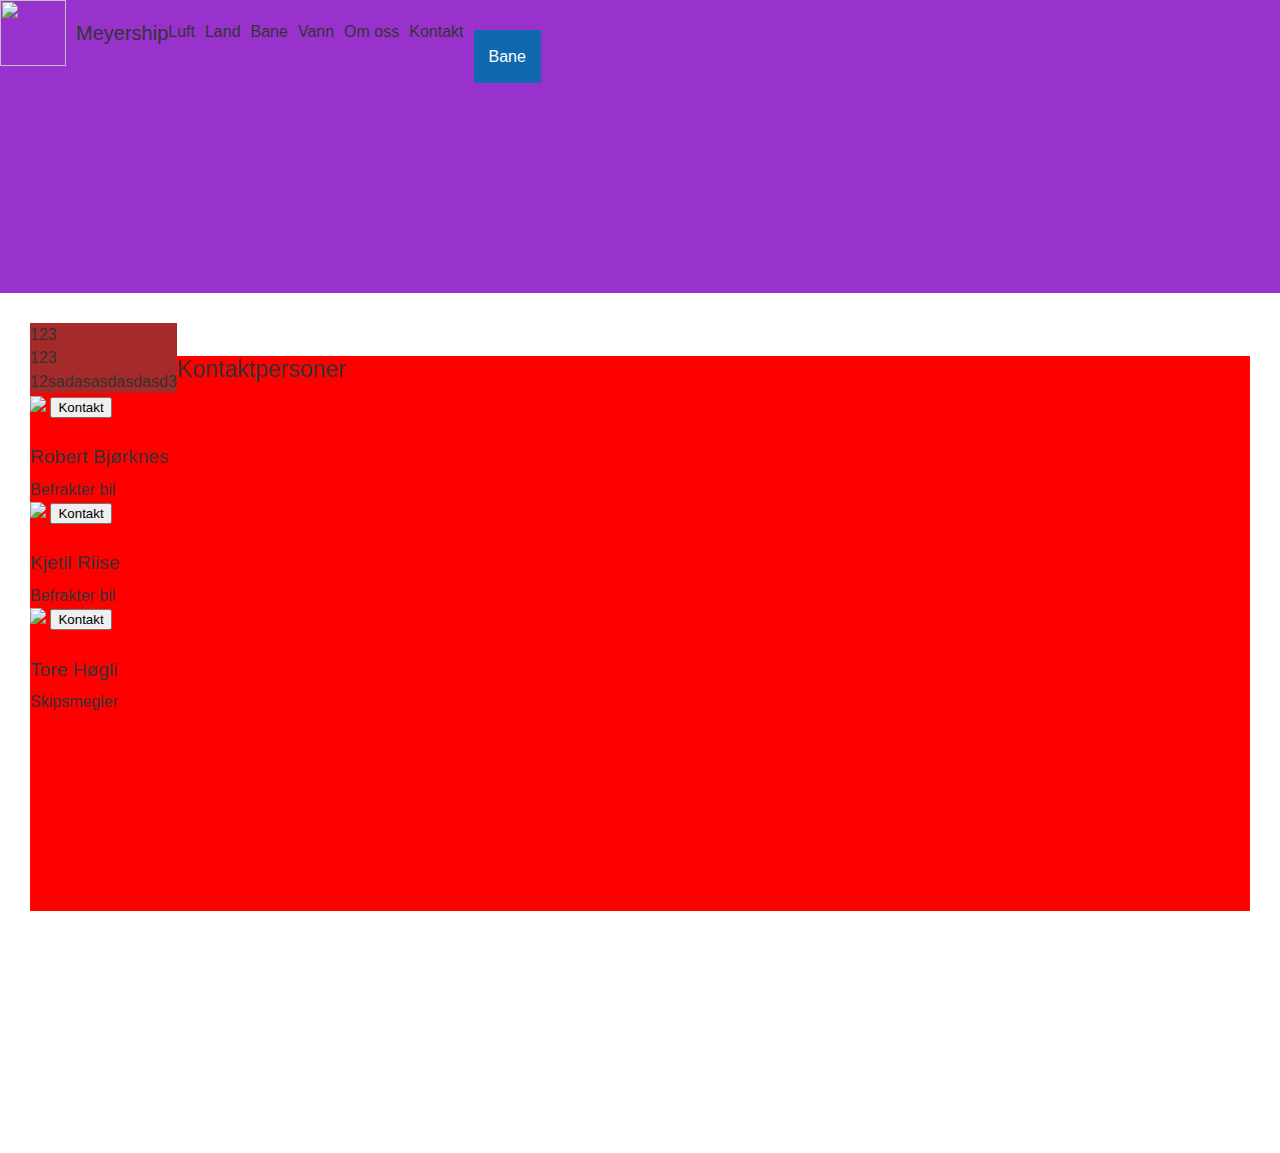
==== prototype/index.html @ 1dbc7ff8 "added brackets support" ====
<!DOCTYPE html>
<html>
    <head>
        <title>mResponsive</title>
        <meta charset="utf-8">
       <!--  <link rel="shortcut icon" href="media/favicon.png" type="image/png"> -->
        <meta name="viewport" content="initial-scale=1.0,width=device-width" />        
	
	<!-- CSS -->
	<link rel="stylesheet" href="css/bootstrap.css">
	<link rel="stylesheet" href="css/style.css">

       
    <!-- SCRIPT -->
	<script src="js/lib/jquery-2.1.3.min.js"></script>

	<!-- LiveReload-->
	<script>document.write('<script src="http://' + (location.host || 'localhost').split(':')[0] + ':35729/livereload.js?snipver=1"></' + 'script>')</script>
        
    </head>

    <body>
        
<div id="header" class="fluid-container header-bg ">
<div id="header-inner" class="container">

<div id="navigation" >
	<div class="row">
		<div class="col-xs-6 col-md-3">
			<div id="logo">
			 	<img src="img/logo.png" alt="">	
			</div>
			<div id="site-title">
				Meyership
			</div>
		</div>	
		<div class="col-xs-3 col-md-5">
			<ul id="product-menu">
				<li><a href=""></a>Luft</li>
				<li><a href=""></a>Land</li>
				<li><a href=""></a>Bane</li>
				<li><a href=""></a>Vann</li>
			</ul>
		</div>
		<div class="col-xs-3 col-md-3 col-md-push-1">
			<ul id="info-menu">
				<li><a href=""></a>Om oss</li>
				<li><a href=""></a>Kontakt</li>
			</ul>
		</div>
	</div>

</div> <!-- #navigation -->
</div> <!-- #header-inner -->
</div> <!-- #header --> 

	<div id="hero-image">
		<img src="img/januar-eksempel-55-web.jpg" alt="">
	</div>		



<div id="main" class="container">

	<div id="page-title">
		<div class="page-title-text">Bane</div>
	</div>	

<div id="main-background" class="row">
	
	<div class="col-xs-12 col-md-6">
		<div id="content">
			<div class="col-md-6">123</div>
			<div class="col-md-6">123</div>
			<div class="col-md-12">12sadasasdasdasd3</div>
		</div>	
	</div>
	
	<div id="sidebar" class="col-xs-12 col-md-4 col-md-push-2">
		<h3>Kontaktpersoner</h3>
        <div class="content">
            <div class="element contact-person">
                <img src="http://www.meyership.no/wp-content/uploads/userphoto/9.thumbnail.jpg"/>
                <button>Kontakt</button>
                <h4 class="name">Robert Bjørknes</h4>
                <i class="title">Befrakter bil</i>
            </div>
            <div class="element contact-person">
                <img src="http://www.meyership.no/wp-content/uploads/userphoto/33.thumbnail.jpg"/>
                <button>Kontakt</button>
                <h4 class="name">Kjetil Riise</h4>
                <i class="title">Befrakter bil</i>
            </div>
            <div class="element contact-person">
                <img src="http://www.meyership.no/wp-content/uploads/userphoto/11.thumbnail.jpg"/>
                <button>Kontakt</button>
                <h4 class="name">Tore Høgli</h4>
                <i class="title">Skipsmegler</i>
            </div>
        </div>
    </div>

</div> <!-- #main-background -->

</div> <!-- #main -->

    </body>
    </html>
---- prototype/css/style.css ----
@charset "UTF-8";
/*
Theme Name: mResponsive
Theme URI: n/a	
Author: Roy Martin Kristiansen, Hallvard Westman
Author URI: http://hallvard.westman.no
Description: A template for creating wordpress themes
Version: 1.1
License: n/a
License URI: n/a	
Tags: Meyership, Blue, Responsive
Text Domain: Skreddersydd tema for Meyership-konsernet.

*/
/* Eric Meyer's CSS Reset
   http://meyerweb.com/eric/tools/css/reset/ 
*/
/* Eric Meyer's CSS Reset
   http://meyerweb.com/eric/tools/css/reset/ 
   v2.0 | 20110126
   License: none (public domain)
   This is a Sass partial
*/
html, body, div, span, applet, object, iframe,
h1, h2, h3, h4, h5, h6, p, blockquote, pre,
a, abbr, acronym, address, big, cite, code,
del, dfn, em, img, ins, kbd, q, s, samp,
small, strike, strong, sub, sup, tt, var,
b, u, i, center,
dl, dt, dd, ol, ul, li,
fieldset, form, label, legend,
table, caption, tbody, tfoot, thead, tr, th, td,
article, aside, canvas, details, embed,
figure, figcaption, footer, header, hgroup,
menu, nav, output, ruby, section, summary,
time, mark, audio, video {
  margin: 0;
  padding: 0;
  border: 0;
  font-size: 100%;
  font: inherit;
  vertical-align: baseline; }

/* HTML5 display-role reset for older browsers */
article, aside, details, figcaption, figure,
footer, header, hgroup, menu, nav, section {
  display: block; }

body {
  line-height: 1; }

ol, ul {
  list-style: none; }

blockquote, q {
  quotes: none; }

blockquote:before, blockquote:after,
q:before, q:after {
  content: '';
  content: none; }

table {
  border-collapse: collapse;
  border-spacing: 0; }

/* The general styles - Generic to all devices */
a {
  color: red; }

/*
* === GENERAL ===
*/
html {
  font-size: 1em; }

body {
  background-color: white;
  font-family: helvetica, arial, sans-serif;
  font-weight: 400;
  line-height: 1.45;
  color: #333; }

p {
  margin-bottom: 1.3em; }

h1, h2, h3, h4 {
  margin: 1.414em 0 0.5em;
  font-weight: inherit;
  line-height: 1.2; }

h1 {
  margin-top: 0;
  font-size: 2.074em; }

h2 {
  font-size: 1.728em; }

h3 {
  font-size: 1.44em; }

h4 {
  font-size: 1.2em; }

small, .font_small {
  font-size: 0.833em; }

/*
* === HEADER ===
*/
.header-bg {
  background-color: #ffffff; }

/*
* — Minor Section Heading —
*/
#blue {
  background-color: blue; }

#sidebar {
  background-color: red;
  min-height: 555px; }

#content {
  float: left;
  background-color: brown;
  min-height: 100%; }

/*
* 	Hero Image 
*/
#hero-image {
  width: 100%;
  position: absolute;
  margin-right: auto;
  margin-left: auto;
  z-index: -2;
  overflow: hidden; }
  #hero-image img {
    display: block;
    float: left;
    width: 100%;
    height: auto; }

#product-menu {
  float: left;
  padding: 20px 0px 0px 0px; }
  #product-menu li {
    float: left;
    margin: 0px 10px 10px 0px; }

#info-menu {
  float: left;
  padding: 20px 0px 0px 0px; }
  #info-menu li {
    float: left;
    margin: 0px 10px 10px 0px; }

#main {
  margin: 0px auto 0 auto; }
  #main #page-title .page-title-text {
    display: inline-block;
    padding: 15px;
    color: #ffffff;
    width: auto;
    background-color: #1068ae;
    margin: 30px 0px 210px 0px; }
  #main #main-background {
    background-color: #ffffff;
    padding: 30px;
    min-height: 800px; }

/* Extra small devices (phones, less than 768px) */
@media (max-width: 767px) {
  body {
    background-color: Azure; }

  /*
  * === HEADER ===
  */
  #hero-image {
    width: 100%;
    position: absolute;
    margin-right: auto;
    margin-left: auto;
    z-index: -2;
    height: 390px;
    overflow: hidden; }
    #hero-image img {
      display: block;
      float: left;
      width: 100%;
      height: auto; }

  /*
  * — Branding 
  */
  #branding {
    min-height: 33px; }

  #logo {
    float: left; }
    #logo img {
      float: left;
      display: block;
      width: 33px;
      height: 33px; }

  #site-title {
    float: left;
    font-size: 15px;
    padding: 0px;
    line-height: 0px;
    margin: 16px 0px 16px 8px; }

  #product-menu, #info-menu {
    display: none; } }
/* Small devices (tablets, 768px and up) */
@media (min-width: 768px) and (max-width: 991px) {
  body {
    background-color: Beige; }

  /*
  * === HEADER ===
  */
  #hero-image {
    width: 100%;
    position: absolute;
    margin-right: auto;
    margin-left: auto;
    z-index: -2;
    height: 390px;
    overflow: hidden; }
    #hero-image img {
      display: block;
      float: left;
      width: 100%;
      height: auto; }

  /*
  * — Branding 
  */
  #branding {
    min-height: 44px; }

  #logo {
    float: left; }
    #logo img {
      float: left;
      display: block;
      width: 55px;
      height: 55px; }

  #site-title {
    float: left;
    font-size: 18px;
    padding: 0px;
    line-height: 0px;
    margin: 26px 0px 26px 8px; }

  #product-menu, #info-menu {
    display: none; } }
/* Medium devices (desktops, 992px and up) */
@media (min-width: 992px) and (max-width: 1199px) {
  body {
    background-color: Coral; }

  /*
  * === HEADER ===
  */
  #hero-image {
    width: 100%;
    position: absolute;
    margin-right: auto;
    margin-left: auto;
    z-index: -2;
    height: 270px;
    overflow: hidden; }
    #hero-image img {
      display: block;
      float: left;
      width: 100%;
      height: auto; }

  /*
  * — Branding 
  */
  #branding {
    min-height: 44px; }

  #logo {
    float: left; }
    #logo img {
      float: left;
      display: block;
      width: 55px;
      height: 55px; }

  #site-title {
    float: left;
    font-size: 18px;
    padding: 0px;
    line-height: 0px;
    margin: 26px 0px 26px 8px; } }
/* Large devices (large desktops, 1200px and up) */
@media (min-width: 1200px) {
  body {
    background-color: DarkOrchid; }

  /*
  * === HEADER ===
  */
  #hero-image {
    width: 100%;
    position: absolute;
    margin-right: auto;
    margin-left: auto;
    z-index: -2;
    height: 320px;
    overflow: hidden; }
    #hero-image img {
      display: block;
      float: left;
      width: 100%;
      height: auto; }

  /*
  * — Branding 
  */
  #branding {
    min-height: 66px; }

  #logo {
    float: left; }
    #logo img {
      float: left;
      display: block;
      width: 66px;
      height: 66px; }

  #site-title {
    float: left;
    font-size: 20px;
    padding: 0px;
    line-height: 0px;
    margin: 33px 0px 33px 10px; } }
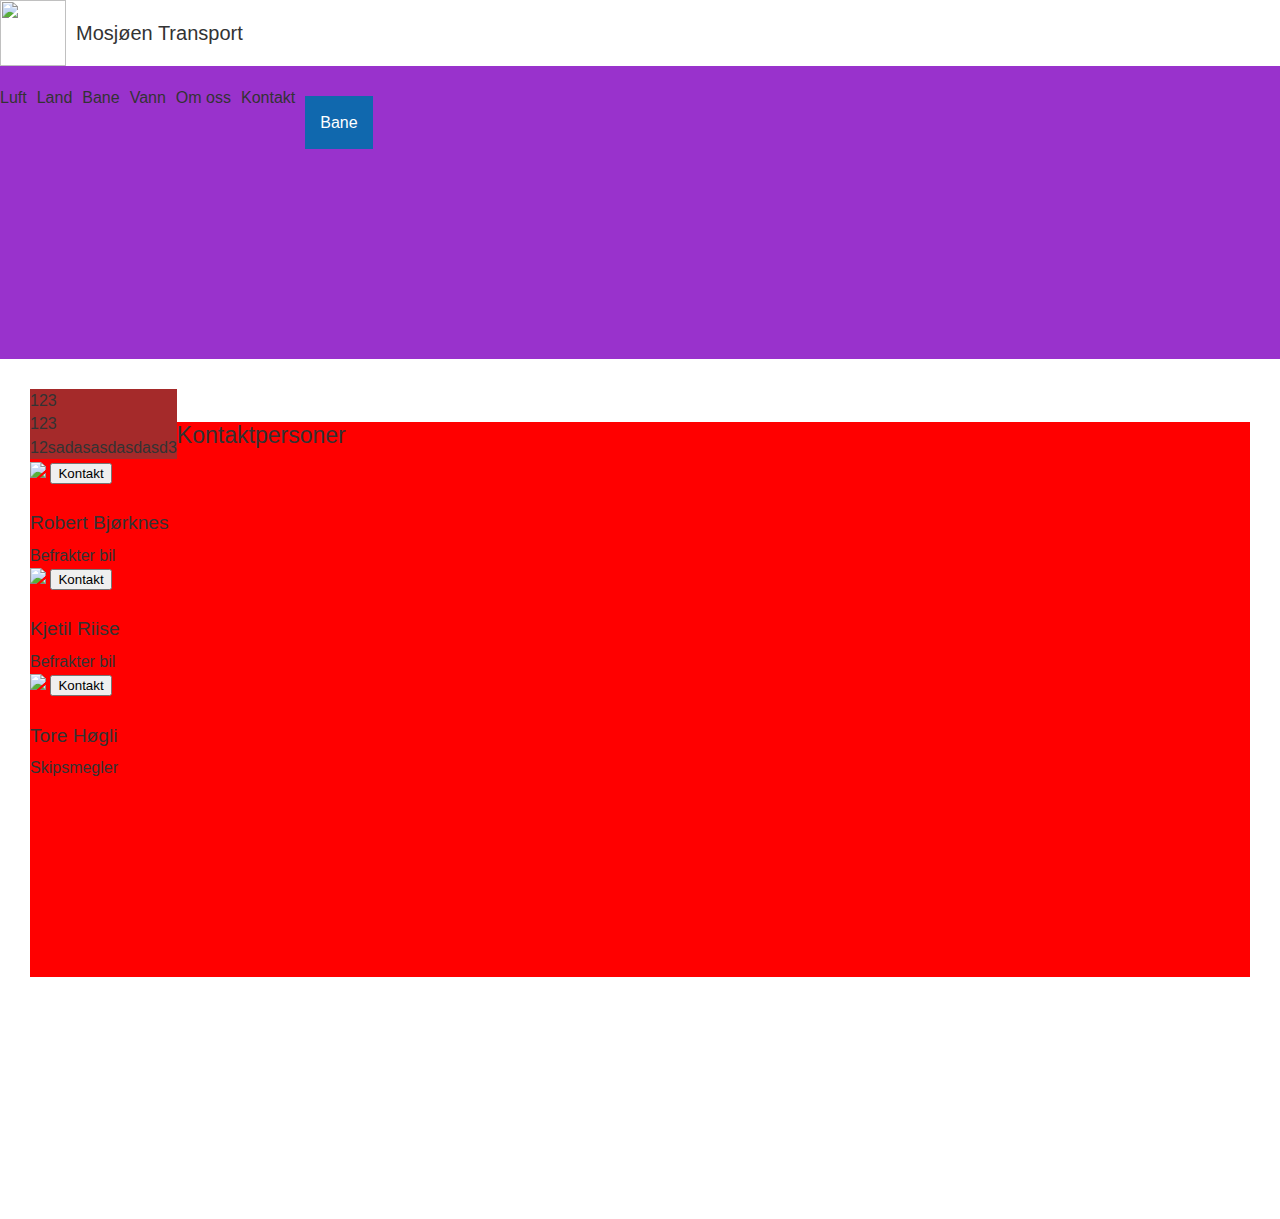
==== commit f0c0dd53: "merged" ====
--- a/prototype/index.html
+++ b/prototype/index.html
@@ -26,12 +26,12 @@
 
 <div id="navigation" >
 	<div class="row">
-		<div class="col-xs-6 col-md-3">
+		<div id="branding" class="col-xs-8 col-md-4">
 			<div id="logo">
 			 	<img src="img/logo.png" alt="">	
 			</div>
 			<div id="site-title">
-				Meyership
+				Mosjøen Transport
 			</div>
 		</div>	
 		<div class="col-xs-3 col-md-5">
@@ -42,7 +42,7 @@
 				<li><a href=""></a>Vann</li>
 			</ul>
 		</div>
-		<div class="col-xs-3 col-md-3 col-md-push-1">
+		<div class="col-xs-3 col-md-2 col-md-push-1">
 			<ul id="info-menu">
 				<li><a href=""></a>Om oss</li>
 				<li><a href=""></a>Kontakt</li>
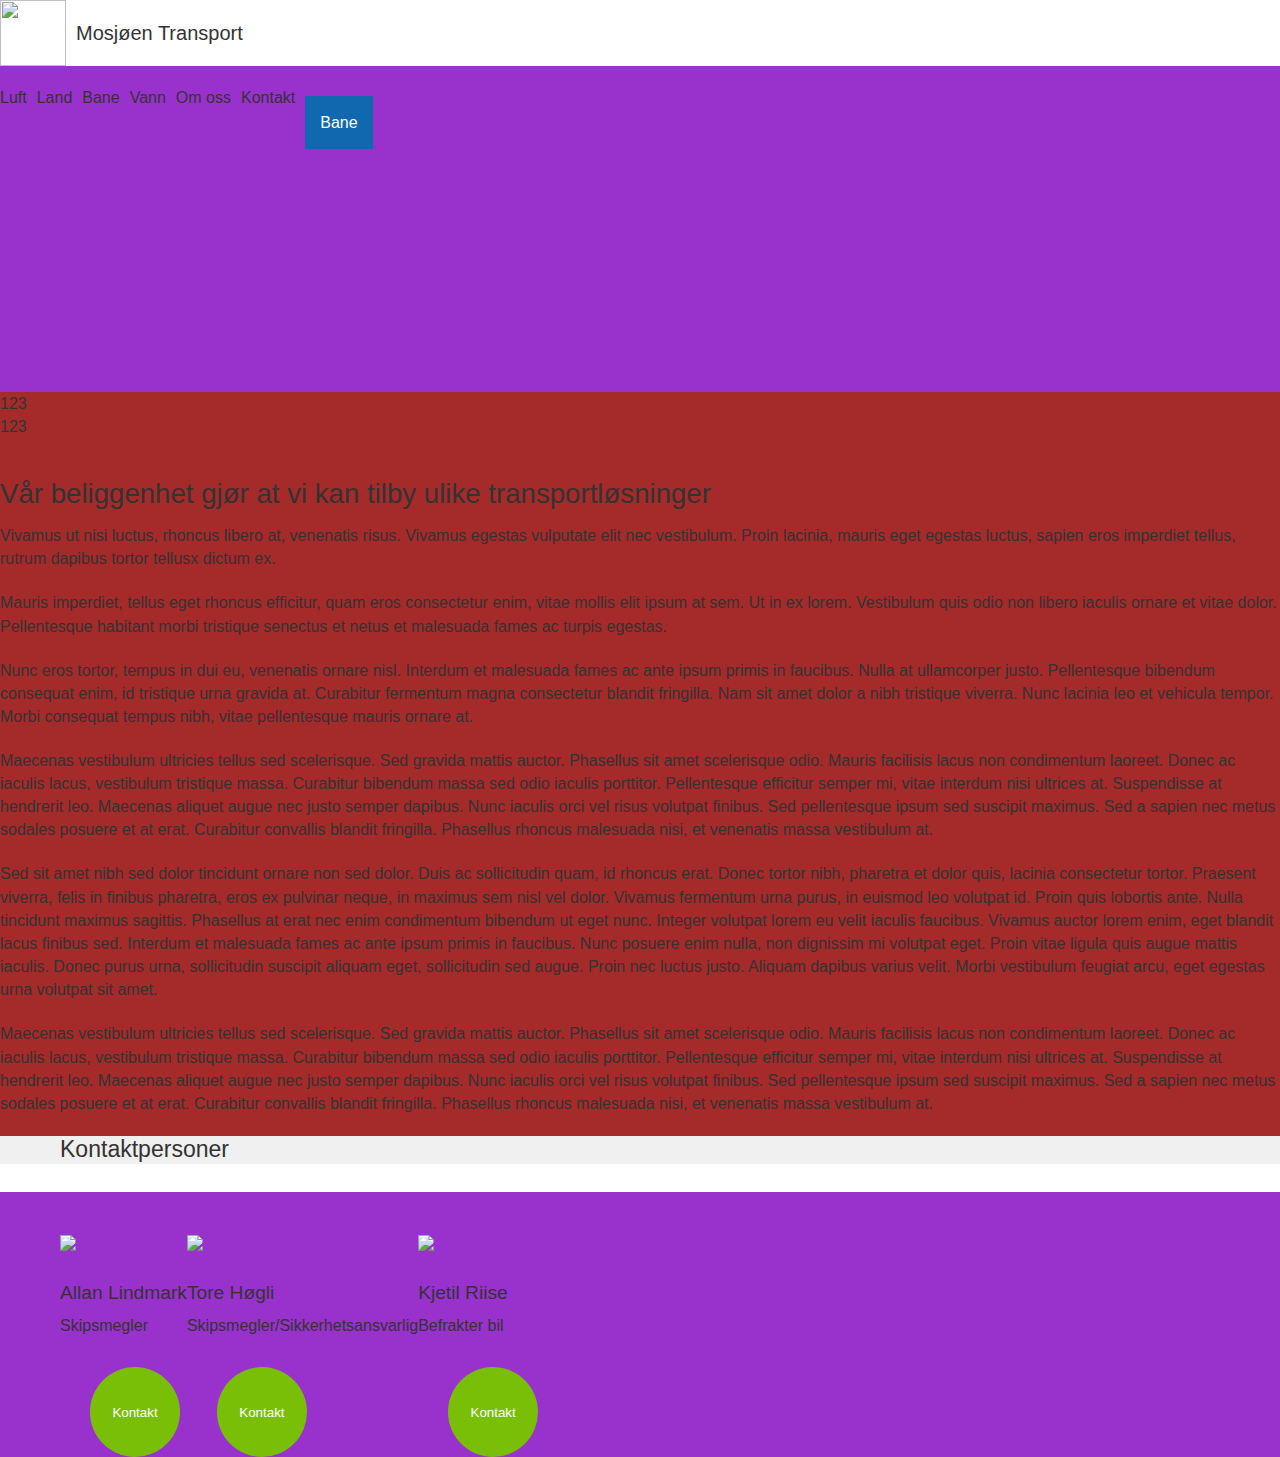
==== commit 7f64670a: "sidebar still buggy" ====
--- a/prototype/index.html
+++ b/prototype/index.html
@@ -54,8 +54,7 @@
 </div> <!-- #header-inner -->
 </div> <!-- #header --> 
 
-	<div id="hero-image">
-		<img src="img/januar-eksempel-55-web.jpg" alt="">
+	<div id="hero-image" style="background-image: url('img/januar-eksempel-55-web-cropped3.jpg');">
 	</div>		
 
 
@@ -68,35 +67,53 @@
 
 <div id="main-background" class="row">
 	
-	<div class="col-xs-12 col-md-6">
+	<div class="col-xs-12 col-md-8 main-content">
 		<div id="content">
 			<div class="col-md-6">123</div>
 			<div class="col-md-6">123</div>
-			<div class="col-md-12">12sadasasdasdasd3</div>
+			<div class="col-md-12">
+                <h2>Vår beliggenhet gjør at vi kan tilby ulike transportløsninger</h2>
+                <p class="ingress">
+                    Vivamus ut nisi luctus, rhoncus libero at, venenatis risus. Vivamus     egestas vulputate elit nec vestibulum. Proin lacinia, mauris eget egestas luctus, sapien eros imperdiet tellus, rutrum dapibus tortor tellusx dictum ex.
+                </p>
+                <p>Mauris imperdiet, tellus eget rhoncus efficitur, quam eros consectetur enim, vitae mollis elit ipsum at sem. Ut in ex lorem. Vestibulum quis odio non libero iaculis ornare et vitae dolor. Pellentesque habitant morbi tristique senectus et netus et malesuada fames ac turpis egestas.
+<p>Nunc eros tortor, tempus in dui eu, venenatis ornare nisl. Interdum et malesuada fames ac ante ipsum primis in faucibus. Nulla at ullamcorper justo. Pellentesque bibendum consequat enim, id tristique urna gravida at. Curabitur fermentum magna consectetur blandit fringilla. Nam sit amet dolor a nibh tristique viverra. Nunc lacinia leo et vehicula tempor. Morbi consequat tempus nibh, vitae pellentesque mauris ornare at.</p>
+<p>Maecenas vestibulum ultricies tellus sed scelerisque. Sed gravida mattis auctor. Phasellus sit amet scelerisque odio. Mauris facilisis lacus non condimentum laoreet. Donec ac iaculis lacus, vestibulum tristique massa. Curabitur bibendum massa sed odio iaculis porttitor. Pellentesque efficitur semper mi, vitae interdum nisi ultrices at. Suspendisse at hendrerit leo. Maecenas aliquet augue nec justo semper dapibus. Nunc iaculis orci vel risus volutpat finibus. Sed pellentesque ipsum sed suscipit maximus. Sed a sapien nec metus sodales posuere et at erat. Curabitur convallis blandit fringilla. Phasellus rhoncus malesuada nisi, et venenatis massa vestibulum at.</p><p> Sed sit amet nibh sed dolor tincidunt ornare non sed dolor.
+Duis ac sollicitudin quam, id rhoncus erat. Donec tortor nibh, pharetra et dolor quis, lacinia consectetur tortor. Praesent viverra, felis in finibus pharetra, eros ex pulvinar neque, in maximus sem nisl vel dolor. Vivamus fermentum urna purus, in euismod leo volutpat id. Proin quis lobortis ante. Nulla tincidunt maximus sagittis. Phasellus at erat nec enim condimentum bibendum ut eget nunc. Integer volutpat lorem eu velit iaculis faucibus. Vivamus auctor lorem enim, eget blandit lacus finibus sed. Interdum et malesuada fames ac ante ipsum primis in faucibus. Nunc posuere enim nulla, non dignissim mi volutpat eget. Proin vitae ligula quis augue mattis iaculis. Donec purus urna, sollicitudin suscipit aliquam eget, sollicitudin sed augue. Proin nec luctus justo. Aliquam dapibus varius velit. Morbi vestibulum feugiat arcu, eget egestas urna volutpat sit amet.</p>
+                <p>Maecenas vestibulum ultricies tellus sed scelerisque. Sed gravida mattis auctor. Phasellus sit amet scelerisque odio. Mauris facilisis lacus non condimentum laoreet. Donec ac iaculis lacus, vestibulum tristique massa. Curabitur bibendum massa sed odio iaculis porttitor. Pellentesque efficitur semper mi, vitae interdum nisi ultrices at. Suspendisse at hendrerit leo. Maecenas aliquet augue nec justo semper dapibus. Nunc iaculis orci vel risus volutpat finibus. Sed pellentesque ipsum sed suscipit maximus. Sed a sapien nec metus sodales posuere et at erat. Curabitur convallis blandit fringilla. Phasellus rhoncus malesuada nisi, et venenatis massa vestibulum at.</p>
+            </div>
 		</div>	
 	</div>
-	
-	<div id="sidebar" class="col-xs-12 col-md-4 col-md-push-2">
-		<h3>Kontaktpersoner</h3>
+	<div id="sidebar" class="col-xs-12 col-md-4 main-content">
+		<div class="margin-bottom-large">
+            <h3>Kontaktpersoner</h3>
+        </div>
         <div class="content">
-            <div class="element contact-person">
-                <img src="http://www.meyership.no/wp-content/uploads/userphoto/9.thumbnail.jpg"/>
-                <button>Kontakt</button>
-                <h4 class="name">Robert Bjørknes</h4>
-                <i class="title">Befrakter bil</i>
+            <div class="element contact-person margin-bottom-large margin-right-medium">
+                <div class="main-content margin-right-small">
+                    <img src="img/contacts/contact-1.png"/>
+                    <h4 class="name">Allan Lindmark</h4>
+                    <i class="title">Skipsmegler</i>
+                </div>
+                <button class="contact-button main-content">Kontakt</button>
             </div>
-            <div class="element contact-person">
-                <img src="http://www.meyership.no/wp-content/uploads/userphoto/33.thumbnail.jpg"/>
-                <button>Kontakt</button>
-                <h4 class="name">Kjetil Riise</h4>
-                <i class="title">Befrakter bil</i>
+            <div class="element contact-person margin-bottom-large margin-right-medium">
+                <div class="main-content margin-right-small">
+                    <img src="img/contacts/contact-2.png"/>
+                    <h4 class="name">Tore Høgli</h4>
+                    <i class="title">Skipsmegler/Sikkerhetsansvarlig</i>
+                </div>
+                <button class="contact-button main-content">Kontakt</button>
             </div>
-            <div class="element contact-person">
-                <img src="http://www.meyership.no/wp-content/uploads/userphoto/11.thumbnail.jpg"/>
-                <button>Kontakt</button>
-                <h4 class="name">Tore Høgli</h4>
-                <i class="title">Skipsmegler</i>
+            <div class="element contact-person margin-bottom-large margin-right-medium">
+                <div class="main-content margin-right-small">
+                    <img src="img/contacts/contact-3.png"/>
+                    <h4 class="name">Kjetil Riise</h4>
+                    <i class="title">Befrakter bil</i>
+                </div>
+                <button class="contact-button main-content">Kontakt</button>
             </div>
+
         </div>
     </div>
 
--- a/prototype/css/style.css
+++ b/prototype/css/style.css
@@ -1,4 +1,3 @@
-@charset "UTF-8";
 /*
 Theme Name: mResponsive
 Theme URI: n/a	
@@ -21,19 +20,8 @@
    License: none (public domain)
    This is a Sass partial
 */
-html, body, div, span, applet, object, iframe,
-h1, h2, h3, h4, h5, h6, p, blockquote, pre,
-a, abbr, acronym, address, big, cite, code,
-del, dfn, em, img, ins, kbd, q, s, samp,
-small, strike, strong, sub, sup, tt, var,
-b, u, i, center,
-dl, dt, dd, ol, ul, li,
-fieldset, form, label, legend,
-table, caption, tbody, tfoot, thead, tr, th, td,
-article, aside, canvas, details, embed,
-figure, figcaption, footer, header, hgroup,
-menu, nav, output, ruby, section, summary,
-time, mark, audio, video {
+/* line 20, /Users/hwestman/Google Drive/Prosjekter/mresponsive/prototype/reset */
+html, body, div, span, applet, object, iframe, h1, h2, h3, h4, h5, h6, p, blockquote, pre, a, abbr, acronym, address, big, cite, code, del, dfn, em, img, ins, kbd, q, s, samp, small, strike, strong, sub, sup, tt, var, b, u, i, center, dl, dt, dd, ol, ul, li, fieldset, form, label, legend, table, caption, tbody, tfoot, thead, tr, th, td, article, aside, canvas, details, embed, figure, figcaption, footer, header, hgroup, menu, nav, output, ruby, section, summary, time, mark, audio, video {
   margin: 0;
   padding: 0;
   border: 0;
@@ -42,38 +30,45 @@
   vertical-align: baseline; }
 
 /* HTML5 display-role reset for older browsers */
-article, aside, details, figcaption, figure,
-footer, header, hgroup, menu, nav, section {
+/* line 30, /Users/hwestman/Google Drive/Prosjekter/mresponsive/prototype/reset */
+article, aside, details, figcaption, figure, footer, header, hgroup, menu, nav, section {
   display: block; }
 
+/* line 33, /Users/hwestman/Google Drive/Prosjekter/mresponsive/prototype/reset */
 body {
   line-height: 1; }
 
+/* line 36, /Users/hwestman/Google Drive/Prosjekter/mresponsive/prototype/reset */
 ol, ul {
   list-style: none; }
 
+/* line 39, /Users/hwestman/Google Drive/Prosjekter/mresponsive/prototype/reset */
 blockquote, q {
   quotes: none; }
 
-blockquote:before, blockquote:after,
-q:before, q:after {
+/* line 43, /Users/hwestman/Google Drive/Prosjekter/mresponsive/prototype/reset */
+blockquote:before, blockquote:after, q:before, q:after {
   content: '';
   content: none; }
 
+/* line 47, /Users/hwestman/Google Drive/Prosjekter/mresponsive/prototype/reset */
 table {
   border-collapse: collapse;
   border-spacing: 0; }
 
 /* The general styles - Generic to all devices */
+/* line 6, /Users/hwestman/Google Drive/Prosjekter/mresponsive/prototype/general */
 a {
   color: red; }
 
 /*
 * === GENERAL ===
 */
+/* line 17, /Users/hwestman/Google Drive/Prosjekter/mresponsive/prototype/general */
 html {
   font-size: 1em; }
 
+/* line 19, /Users/hwestman/Google Drive/Prosjekter/mresponsive/prototype/general */
 body {
   background-color: white;
   font-family: helvetica, arial, sans-serif;
@@ -81,46 +76,52 @@
   line-height: 1.45;
   color: #333; }
 
+/* line 27, /Users/hwestman/Google Drive/Prosjekter/mresponsive/prototype/general */
 p {
   margin-bottom: 1.3em; }
 
+/* line 29, /Users/hwestman/Google Drive/Prosjekter/mresponsive/prototype/general */
 h1, h2, h3, h4 {
   margin: 1.414em 0 0.5em;
   font-weight: inherit;
   line-height: 1.2; }
 
+/* line 35, /Users/hwestman/Google Drive/Prosjekter/mresponsive/prototype/general */
 h1 {
   margin-top: 0;
   font-size: 2.074em; }
 
+/* line 40, /Users/hwestman/Google Drive/Prosjekter/mresponsive/prototype/general */
 h2 {
   font-size: 1.728em; }
 
+/* line 42, /Users/hwestman/Google Drive/Prosjekter/mresponsive/prototype/general */
 h3 {
   font-size: 1.44em; }
 
+/* line 44, /Users/hwestman/Google Drive/Prosjekter/mresponsive/prototype/general */
 h4 {
   font-size: 1.2em; }
 
+/* line 46, /Users/hwestman/Google Drive/Prosjekter/mresponsive/prototype/general */
 small, .font_small {
   font-size: 0.833em; }
 
 /*
 * === HEADER ===
 */
+/* line 57, /Users/hwestman/Google Drive/Prosjekter/mresponsive/prototype/general */
 .header-bg {
   background-color: #ffffff; }
 
 /*
 * — Minor Section Heading —
 */
+/* line 67, /Users/hwestman/Google Drive/Prosjekter/mresponsive/prototype/general */
 #blue {
   background-color: blue; }
 
-#sidebar {
-  background-color: red;
-  min-height: 555px; }
-
+/* line 71, /Users/hwestman/Google Drive/Prosjekter/mresponsive/prototype/general */
 #content {
   float: left;
   background-color: brown;
@@ -129,6 +130,7 @@
 /*
 * 	Hero Image 
 */
+/* line 83, /Users/hwestman/Google Drive/Prosjekter/mresponsive/prototype/general */
 #hero-image {
   width: 100%;
   position: absolute;
@@ -136,76 +138,123 @@
   margin-left: auto;
   z-index: -2;
   overflow: hidden; }
+  /* line 91, /Users/hwestman/Google Drive/Prosjekter/mresponsive/prototype/general */
   #hero-image img {
     display: block;
     float: left;
     width: 100%;
     height: auto; }
 
+/* line 99, /Users/hwestman/Google Drive/Prosjekter/mresponsive/prototype/general */
 #product-menu {
   float: left;
   padding: 20px 0px 0px 0px; }
+  /* line 103, /Users/hwestman/Google Drive/Prosjekter/mresponsive/prototype/general */
   #product-menu li {
     float: left;
     margin: 0px 10px 10px 0px; }
 
+/* line 109, /Users/hwestman/Google Drive/Prosjekter/mresponsive/prototype/general */
 #info-menu {
   float: left;
   padding: 20px 0px 0px 0px; }
+  /* line 113, /Users/hwestman/Google Drive/Prosjekter/mresponsive/prototype/general */
   #info-menu li {
     float: left;
     margin: 0px 10px 10px 0px; }
 
+/* line 120, /Users/hwestman/Google Drive/Prosjekter/mresponsive/prototype/general */
 #main {
   margin: 0px auto 0 auto; }
+  /* line 125, /Users/hwestman/Google Drive/Prosjekter/mresponsive/prototype/general */
   #main #page-title .page-title-text {
     display: inline-block;
     padding: 15px;
     color: #ffffff;
     width: auto;
-    background-color: #1068ae;
+    background-color: #1068AE;
     margin: 30px 0px 210px 0px; }
+  /* line 135, /Users/hwestman/Google Drive/Prosjekter/mresponsive/prototype/general */
   #main #main-background {
     background-color: #ffffff;
-    padding: 30px;
     min-height: 800px; }
+
+/*==Sidebar==*/
+/* line 142, /Users/hwestman/Google Drive/Prosjekter/mresponsive/prototype/general */
+#sidebar {
+  padding: 0 30px 0 60px;
+  background-color: #F0F0F0; }
+  /* line 147, /Users/hwestman/Google Drive/Prosjekter/mresponsive/prototype/general */
+  #sidebar .contact-person {
+    float: left;
+    margin-top: 60px; }
+    /* line 151, /Users/hwestman/Google Drive/Prosjekter/mresponsive/prototype/general */
+    #sidebar .contact-person img {
+      border: none;
+      float: left;
+      width: 120px; }
+    /* line 158, /Users/hwestman/Google Drive/Prosjekter/mresponsive/prototype/general */
+    #sidebar .contact-person button {
+      float: left;
+      margin-top: 30px;
+      margin-left: 30px;
+      border-radius: 50%;
+      width: 90px;
+      height: 90px;
+      border: none;
+      background-color: #79BF08;
+      color: white; }
+    /* line 171, /Users/hwestman/Google Drive/Prosjekter/mresponsive/prototype/general */
+    #sidebar .contact-person .name {
+      float: left;
+      clear: both;
+      margin: 30px 0 0 0; }
+    /* line 177, /Users/hwestman/Google Drive/Prosjekter/mresponsive/prototype/general */
+    #sidebar .contact-person .title {
+      float: left;
+      clear: both;
+      margin: 10px 0 0 0; }
 
 /* Extra small devices (phones, less than 768px) */
 @media (max-width: 767px) {
+  /* line 3, /Users/hwestman/Google Drive/Prosjekter/mresponsive/prototype/style-XS */
   body {
     background-color: Azure; }
 
   /*
-  * === HEADER ===
-  */
+* === HEADER ===
+*/
+  /* line 13, /Users/hwestman/Google Drive/Prosjekter/mresponsive/prototype/style-XS */
   #hero-image {
+    background-repeat: no-repeat;
+    background-position: center top;
+    background-size: cover;
     width: 100%;
+    height: 270px;
     position: absolute;
     margin-right: auto;
     margin-left: auto;
     z-index: -2;
-    height: 390px;
     overflow: hidden; }
-    #hero-image img {
-      display: block;
-      float: left;
-      width: 100%;
-      height: auto; }
-
-  /*
-  * — Branding 
-  */
+
+  /*
+* — Branding 
+*/
+  /* line 31, /Users/hwestman/Google Drive/Prosjekter/mresponsive/prototype/style-XS */
   #branding {
     min-height: 33px; }
 
+  /* line 35, /Users/hwestman/Google Drive/Prosjekter/mresponsive/prototype/style-XS */
   #logo {
     float: left; }
+    /* line 38, /Users/hwestman/Google Drive/Prosjekter/mresponsive/prototype/style-XS */
     #logo img {
       float: left;
       display: block;
       width: 33px;
       height: 33px; }
 
+  /* line 46, /Users/hwestman/Google Drive/Prosjekter/mresponsive/prototype/style-XS */
   #site-title {
     float: left;
     font-size: 15px;
@@ -213,44 +262,51 @@
     line-height: 0px;
     margin: 16px 0px 16px 8px; }
 
+  /* line 54, /Users/hwestman/Google Drive/Prosjekter/mresponsive/prototype/style-XS */
   #product-menu, #info-menu {
-    display: none; } }
+    display: none; }
+ }
+
 /* Small devices (tablets, 768px and up) */
 @media (min-width: 768px) and (max-width: 991px) {
+  /* line 3, /Users/hwestman/Google Drive/Prosjekter/mresponsive/prototype/style-SM */
   body {
     background-color: Beige; }
 
   /*
-  * === HEADER ===
-  */
+* === HEADER ===
+*/
+  /* line 19, /Users/hwestman/Google Drive/Prosjekter/mresponsive/prototype/style-SM */
   #hero-image {
+    background-repeat: no-repeat;
+    background-position: center top;
+    background-size: cover;
     width: 100%;
+    height: 270px;
     position: absolute;
     margin-right: auto;
     margin-left: auto;
     z-index: -2;
-    height: 390px;
     overflow: hidden; }
-    #hero-image img {
-      display: block;
-      float: left;
-      width: 100%;
-      height: auto; }
-
-  /*
-  * — Branding 
-  */
+
+  /*
+* — Branding 
+*/
+  /* line 37, /Users/hwestman/Google Drive/Prosjekter/mresponsive/prototype/style-SM */
   #branding {
     min-height: 44px; }
 
+  /* line 41, /Users/hwestman/Google Drive/Prosjekter/mresponsive/prototype/style-SM */
   #logo {
     float: left; }
+    /* line 44, /Users/hwestman/Google Drive/Prosjekter/mresponsive/prototype/style-SM */
     #logo img {
       float: left;
       display: block;
       width: 55px;
       height: 55px; }
 
+  /* line 52, /Users/hwestman/Google Drive/Prosjekter/mresponsive/prototype/style-SM */
   #site-title {
     float: left;
     font-size: 18px;
@@ -258,89 +314,105 @@
     line-height: 0px;
     margin: 26px 0px 26px 8px; }
 
+  /* line 60, /Users/hwestman/Google Drive/Prosjekter/mresponsive/prototype/style-SM */
   #product-menu, #info-menu {
-    display: none; } }
+    display: none; }
+ }
+
 /* Medium devices (desktops, 992px and up) */
 @media (min-width: 992px) and (max-width: 1199px) {
+  /* line 3, /Users/hwestman/Google Drive/Prosjekter/mresponsive/prototype/style-MD */
   body {
     background-color: Coral; }
 
   /*
-  * === HEADER ===
-  */
+* === HEADER ===
+*/
+  /* line 17, /Users/hwestman/Google Drive/Prosjekter/mresponsive/prototype/style-MD */
   #hero-image {
+    background-repeat: no-repeat;
+    background-position: center top;
+    background-size: cover;
     width: 100%;
+    height: 270px;
     position: absolute;
     margin-right: auto;
     margin-left: auto;
     z-index: -2;
-    height: 270px;
     overflow: hidden; }
-    #hero-image img {
-      display: block;
-      float: left;
-      width: 100%;
-      height: auto; }
-
-  /*
-  * — Branding 
-  */
+
+  /*
+* — Branding 
+*/
+  /* line 34, /Users/hwestman/Google Drive/Prosjekter/mresponsive/prototype/style-MD */
   #branding {
     min-height: 44px; }
 
+  /* line 38, /Users/hwestman/Google Drive/Prosjekter/mresponsive/prototype/style-MD */
   #logo {
     float: left; }
+    /* line 41, /Users/hwestman/Google Drive/Prosjekter/mresponsive/prototype/style-MD */
     #logo img {
       float: left;
       display: block;
       width: 55px;
       height: 55px; }
 
+  /* line 49, /Users/hwestman/Google Drive/Prosjekter/mresponsive/prototype/style-MD */
   #site-title {
     float: left;
     font-size: 18px;
     padding: 0px;
     line-height: 0px;
-    margin: 26px 0px 26px 8px; } }
+    margin: 26px 0px 26px 8px; }
+ }
+
 /* Large devices (large desktops, 1200px and up) */
 @media (min-width: 1200px) {
+  /* line 3, /Users/hwestman/Google Drive/Prosjekter/mresponsive/prototype/style-LG */
   body {
     background-color: DarkOrchid; }
 
   /*
-  * === HEADER ===
-  */
+* === HEADER ===
+*/
+  /* line 14, /Users/hwestman/Google Drive/Prosjekter/mresponsive/prototype/style-LG */
   #hero-image {
+    background-repeat: no-repeat;
+    background-position: center top;
+    background-size: cover;
     width: 100%;
+    height: 340px;
     position: absolute;
     margin-right: auto;
     margin-left: auto;
     z-index: -2;
-    height: 320px;
     overflow: hidden; }
-    #hero-image img {
-      display: block;
-      float: left;
-      width: 100%;
-      height: auto; }
-
-  /*
-  * — Branding 
-  */
+
+  /*
+* — Branding 
+*/
+  /* line 31, /Users/hwestman/Google Drive/Prosjekter/mresponsive/prototype/style-LG */
   #branding {
     min-height: 66px; }
 
+  /* line 35, /Users/hwestman/Google Drive/Prosjekter/mresponsive/prototype/style-LG */
   #logo {
     float: left; }
+    /* line 38, /Users/hwestman/Google Drive/Prosjekter/mresponsive/prototype/style-LG */
     #logo img {
       float: left;
       display: block;
       width: 66px;
       height: 66px; }
 
+  /* line 46, /Users/hwestman/Google Drive/Prosjekter/mresponsive/prototype/style-LG */
   #site-title {
     float: left;
     font-size: 20px;
     padding: 0px;
     line-height: 0px;
-    margin: 33px 0px 33px 10px; } }
+    margin: 33px 0px 33px 10px; }
+ }
+
+/*# sourceMappingURL=style.css.map */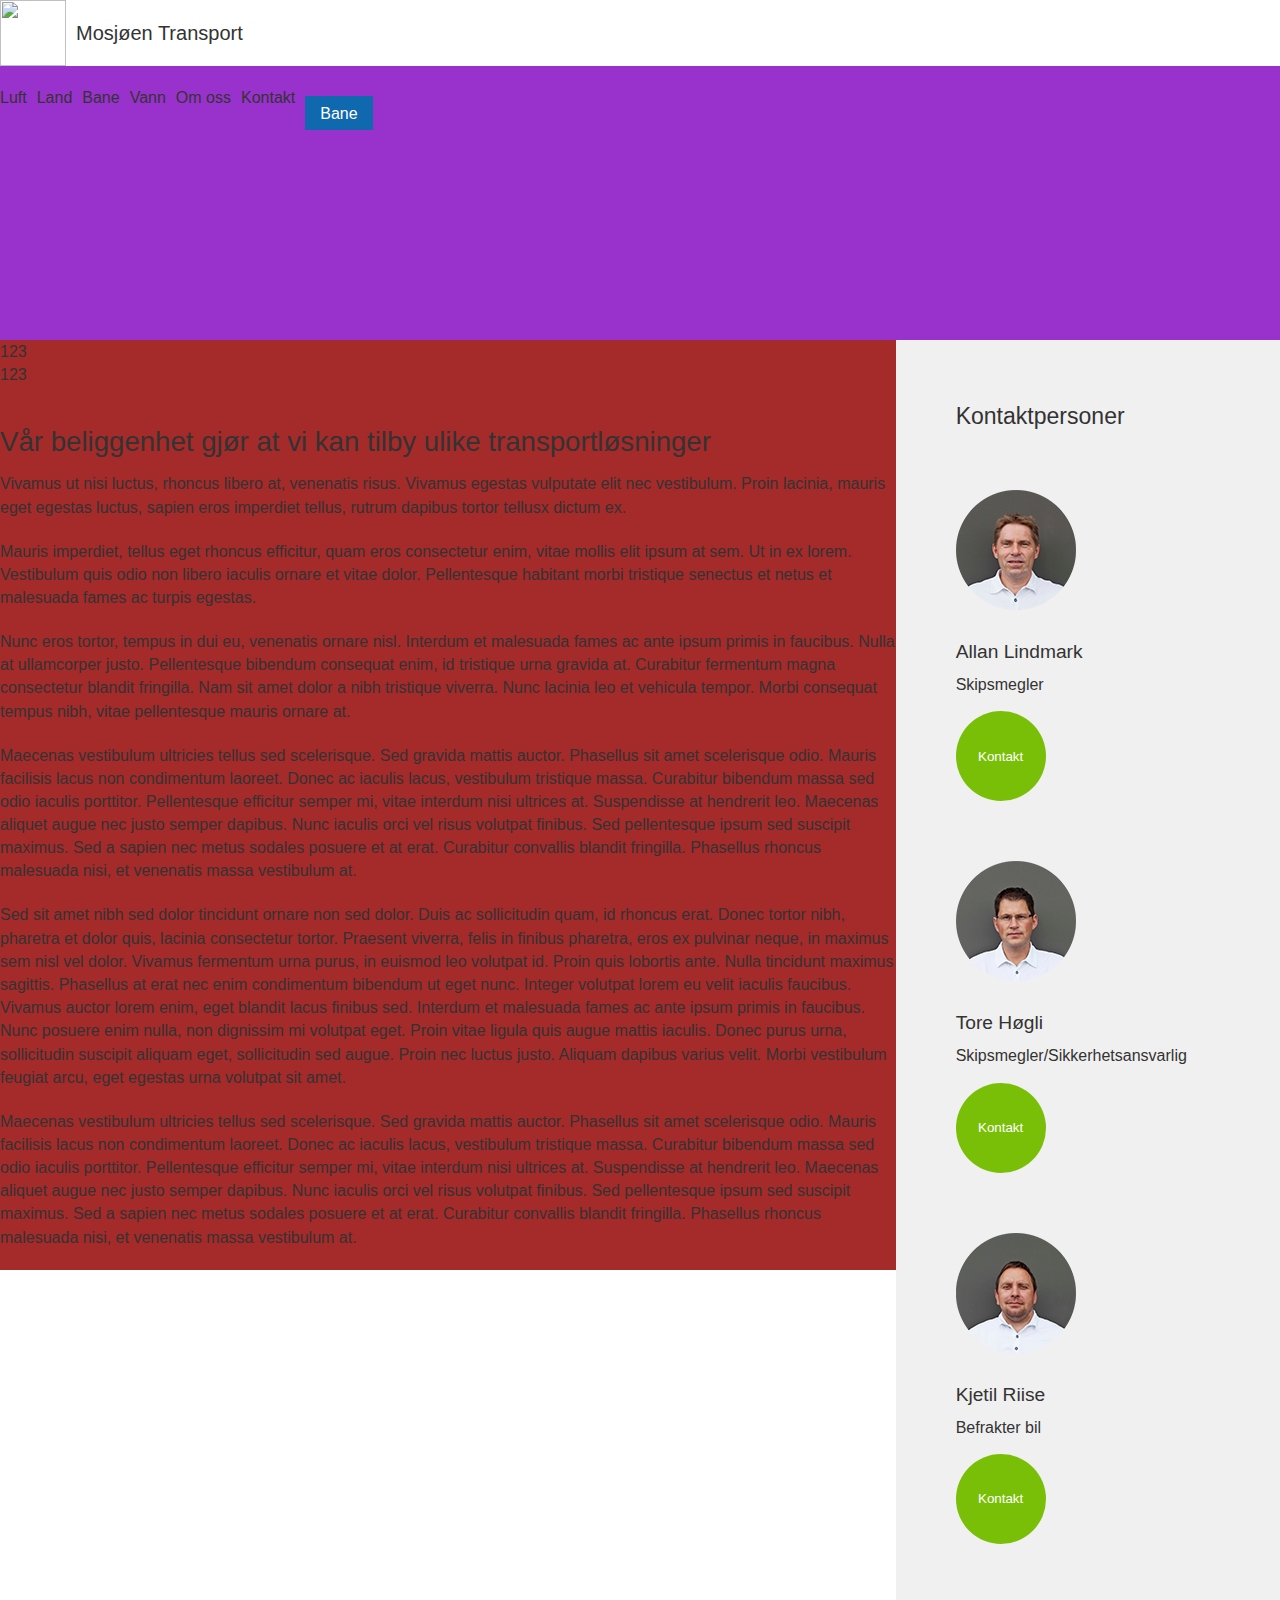
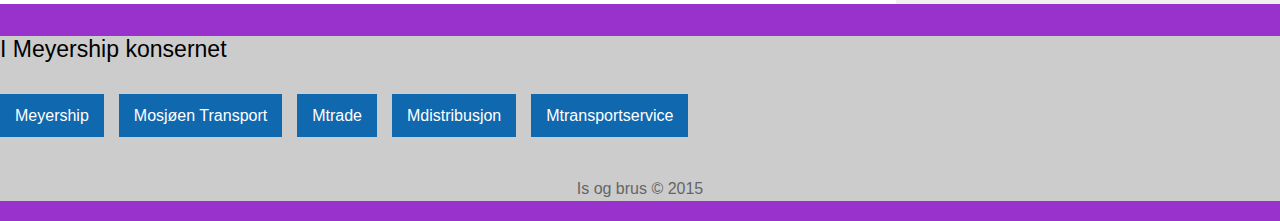
==== commit b201a220: "Footer changes" ====
--- a/prototype/index.html
+++ b/prototype/index.html
@@ -121,6 +121,36 @@
 
 </div> <!-- #main -->
 
+
+<div id="footer-outer" class="fluid-container footer-bg">
+
+	<div id="footer-inner" class="container">
+		
+		<div id="footer-partner-heading" class="mb-m">
+			<h3>I Meyership konsernet</h3>
+		</div>
+		
+		<div class="col-xs-12">	
+			<div id="footer-partner-links" class="mb-m">
+				<ul>
+					<li><a href=“#”>Meyership</a></li>
+					<li><a href=“#”>Mosjøen Transport</a></li>
+					<li><a href=“#”>Mtrade</a></li>
+					<li><a href=“#”>Mdistribusjon</a></li>
+					<li><a href=“#”>Mtransportservice</a></li>
+				</ul>
+			</div>
+		</div>
+
+		<div id="footer-copyright" class="mb-s">
+			<p>Is og brus © 2015</p>
+		</div>
+
+
+	</div> <!-- #footer-inner -->
+</div> <!-- #footer-outer -->
+
+
     </body>
     </html>
 
--- a/prototype/css/style.css
+++ b/prototype/css/style.css
@@ -1,3 +1,4 @@
+@charset "UTF-8";
 /*
 Theme Name: mResponsive
 Theme URI: n/a	
@@ -10,8 +11,9 @@
 Tags: Meyership, Blue, Responsive
 Text Domain: Skreddersydd tema for Meyership-konsernet.
 
-*/
-/* Eric Meyer's CSS Reset
+
+
+/* Eric Meyer's CSS Reset 
    http://meyerweb.com/eric/tools/css/reset/ 
 */
 /* Eric Meyer's CSS Reset
@@ -20,8 +22,19 @@
    License: none (public domain)
    This is a Sass partial
 */
-/* line 20, /Users/hwestman/Google Drive/Prosjekter/mresponsive/prototype/reset */
-html, body, div, span, applet, object, iframe, h1, h2, h3, h4, h5, h6, p, blockquote, pre, a, abbr, acronym, address, big, cite, code, del, dfn, em, img, ins, kbd, q, s, samp, small, strike, strong, sub, sup, tt, var, b, u, i, center, dl, dt, dd, ol, ul, li, fieldset, form, label, legend, table, caption, tbody, tfoot, thead, tr, th, td, article, aside, canvas, details, embed, figure, figcaption, footer, header, hgroup, menu, nav, output, ruby, section, summary, time, mark, audio, video {
+html, body, div, span, applet, object, iframe,
+h1, h2, h3, h4, h5, h6, p, blockquote, pre,
+a, abbr, acronym, address, big, cite, code,
+del, dfn, em, img, ins, kbd, q, s, samp,
+small, strike, strong, sub, sup, tt, var,
+b, u, i, center,
+dl, dt, dd, ol, ul, li,
+fieldset, form, label, legend,
+table, caption, tbody, tfoot, thead, tr, th, td,
+article, aside, canvas, details, embed,
+figure, figcaption, footer, header, hgroup,
+menu, nav, output, ruby, section, summary,
+time, mark, audio, video {
   margin: 0;
   padding: 0;
   border: 0;
@@ -30,45 +43,39 @@
   vertical-align: baseline; }
 
 /* HTML5 display-role reset for older browsers */
-/* line 30, /Users/hwestman/Google Drive/Prosjekter/mresponsive/prototype/reset */
-article, aside, details, figcaption, figure, footer, header, hgroup, menu, nav, section {
+article, aside, details, figcaption, figure,
+footer, header, hgroup, menu, nav, section {
   display: block; }
 
-/* line 33, /Users/hwestman/Google Drive/Prosjekter/mresponsive/prototype/reset */
 body {
   line-height: 1; }
 
-/* line 36, /Users/hwestman/Google Drive/Prosjekter/mresponsive/prototype/reset */
 ol, ul {
   list-style: none; }
 
-/* line 39, /Users/hwestman/Google Drive/Prosjekter/mresponsive/prototype/reset */
 blockquote, q {
   quotes: none; }
 
-/* line 43, /Users/hwestman/Google Drive/Prosjekter/mresponsive/prototype/reset */
-blockquote:before, blockquote:after, q:before, q:after {
+blockquote:before, blockquote:after,
+q:before, q:after {
   content: '';
   content: none; }
 
-/* line 47, /Users/hwestman/Google Drive/Prosjekter/mresponsive/prototype/reset */
 table {
   border-collapse: collapse;
   border-spacing: 0; }
 
 /* The general styles - Generic to all devices */
-/* line 6, /Users/hwestman/Google Drive/Prosjekter/mresponsive/prototype/general */
 a {
   color: red; }
 
-/*
-* === GENERAL ===
-*/
-/* line 17, /Users/hwestman/Google Drive/Prosjekter/mresponsive/prototype/general */
+/**
+ * 1.0 Repeatable Patterns
+ * ----------------------------------------------------------------------------
+ */
 html {
   font-size: 1em; }
 
-/* line 19, /Users/hwestman/Google Drive/Prosjekter/mresponsive/prototype/general */
 body {
   background-color: white;
   font-family: helvetica, arial, sans-serif;
@@ -76,52 +83,52 @@
   line-height: 1.45;
   color: #333; }
 
-/* line 27, /Users/hwestman/Google Drive/Prosjekter/mresponsive/prototype/general */
 p {
   margin-bottom: 1.3em; }
 
-/* line 29, /Users/hwestman/Google Drive/Prosjekter/mresponsive/prototype/general */
 h1, h2, h3, h4 {
   margin: 1.414em 0 0.5em;
   font-weight: inherit;
   line-height: 1.2; }
 
-/* line 35, /Users/hwestman/Google Drive/Prosjekter/mresponsive/prototype/general */
 h1 {
   margin-top: 0;
   font-size: 2.074em; }
 
-/* line 40, /Users/hwestman/Google Drive/Prosjekter/mresponsive/prototype/general */
 h2 {
   font-size: 1.728em; }
 
-/* line 42, /Users/hwestman/Google Drive/Prosjekter/mresponsive/prototype/general */
 h3 {
   font-size: 1.44em; }
 
-/* line 44, /Users/hwestman/Google Drive/Prosjekter/mresponsive/prototype/general */
 h4 {
   font-size: 1.2em; }
 
-/* line 46, /Users/hwestman/Google Drive/Prosjekter/mresponsive/prototype/general */
 small, .font_small {
   font-size: 0.833em; }
 
-/*
-* === HEADER ===
-*/
-/* line 57, /Users/hwestman/Google Drive/Prosjekter/mresponsive/prototype/general */
+.mb-s {
+  margin: 0px 0px 10px 0px; }
+
+.mb-m {
+  margin: 0px 0px 30px 0px; }
+
+.mb-xl {
+  margin: 0px 0px 45px 0px; }
+
+/**
+ * 0.0 Header
+ * ----------------------------------------------------------------------------
+ */
 .header-bg {
   background-color: #ffffff; }
 
 /*
 * — Minor Section Heading —
 */
-/* line 67, /Users/hwestman/Google Drive/Prosjekter/mresponsive/prototype/general */
 #blue {
   background-color: blue; }
 
-/* line 71, /Users/hwestman/Google Drive/Prosjekter/mresponsive/prototype/general */
 #content {
   float: left;
   background-color: brown;
@@ -130,7 +137,6 @@
 /*
 * 	Hero Image 
 */
-/* line 83, /Users/hwestman/Google Drive/Prosjekter/mresponsive/prototype/general */
 #hero-image {
   width: 100%;
   position: absolute;
@@ -138,93 +144,154 @@
   margin-left: auto;
   z-index: -2;
   overflow: hidden; }
-  /* line 91, /Users/hwestman/Google Drive/Prosjekter/mresponsive/prototype/general */
   #hero-image img {
     display: block;
     float: left;
     width: 100%;
     height: auto; }
 
-/* line 99, /Users/hwestman/Google Drive/Prosjekter/mresponsive/prototype/general */
 #product-menu {
   float: left;
   padding: 20px 0px 0px 0px; }
-  /* line 103, /Users/hwestman/Google Drive/Prosjekter/mresponsive/prototype/general */
   #product-menu li {
     float: left;
     margin: 0px 10px 10px 0px; }
 
-/* line 109, /Users/hwestman/Google Drive/Prosjekter/mresponsive/prototype/general */
 #info-menu {
   float: left;
   padding: 20px 0px 0px 0px; }
-  /* line 113, /Users/hwestman/Google Drive/Prosjekter/mresponsive/prototype/general */
   #info-menu li {
     float: left;
     margin: 0px 10px 10px 0px; }
 
-/* line 120, /Users/hwestman/Google Drive/Prosjekter/mresponsive/prototype/general */
+/**
+ * 0.0 page-title
+ * ----------------------------------------------------------------------------
+ */
+#page-title .page-title-text {
+  display: inline-block;
+  line-height: 1em;
+  padding: 10px 15px 8px 15px;
+  color: #ffffff;
+  width: auto;
+  background-color: #1068ae; }
+
 #main {
   margin: 0px auto 0 auto; }
-  /* line 125, /Users/hwestman/Google Drive/Prosjekter/mresponsive/prototype/general */
-  #main #page-title .page-title-text {
-    display: inline-block;
-    padding: 15px;
-    color: #ffffff;
-    width: auto;
-    background-color: #1068AE;
-    margin: 30px 0px 210px 0px; }
-  /* line 135, /Users/hwestman/Google Drive/Prosjekter/mresponsive/prototype/general */
   #main #main-background {
     background-color: #ffffff;
     min-height: 800px; }
 
-/*==Sidebar==*/
-/* line 142, /Users/hwestman/Google Drive/Prosjekter/mresponsive/prototype/general */
+/* Margins */
+/*bottom*/
+.margin-bottom-medium {
+  margin-bottom: 30px; }
+
+.margin-bottom-large {
+  margin-bottom: 60px; }
+
+.margin-bottom-small {
+  margin-bottom: 15px; }
+
+/*Right*/
+.margin-right-small {
+  margin-right: 15px; }
+
+.margin-right-medium {
+  margin-right: 30px; }
+
+.margin-right-large {
+  margin-right: 60px; }
+
+.main-content {
+  display: table-cell;
+  vertical-align: top;
+  float: none; }
+
+/**
+ * 0.0 ˍSidebar 
+ * ----------------------------------------------------------------------------
+ */
 #sidebar {
-  padding: 0 30px 0 60px;
-  background-color: #F0F0F0; }
-  /* line 147, /Users/hwestman/Google Drive/Prosjekter/mresponsive/prototype/general */
+  padding: 30px 30px 0 60px;
+  background-color: #f0f0f0; }
+  #sidebar .content {
+    float: left; }
   #sidebar .contact-person {
-    float: left;
-    margin-top: 60px; }
-    /* line 151, /Users/hwestman/Google Drive/Prosjekter/mresponsive/prototype/general */
+    float: left; }
     #sidebar .contact-person img {
       border: none;
       float: left;
       width: 120px; }
-    /* line 158, /Users/hwestman/Google Drive/Prosjekter/mresponsive/prototype/general */
     #sidebar .contact-person button {
-      float: left;
-      margin-top: 30px;
-      margin-left: 30px;
+      margin-top: 15px;
+      color: white;
       border-radius: 50%;
       width: 90px;
       height: 90px;
       border: none;
-      background-color: #79BF08;
-      color: white; }
-    /* line 171, /Users/hwestman/Google Drive/Prosjekter/mresponsive/prototype/general */
+      background-color: #79bf08; }
     #sidebar .contact-person .name {
       float: left;
       clear: both;
-      margin: 30px 0 0 0; }
-    /* line 177, /Users/hwestman/Google Drive/Prosjekter/mresponsive/prototype/general */
+      margin: 30px  0 0 0; }
     #sidebar .contact-person .title {
       float: left;
       clear: both;
-      margin: 10px 0 0 0; }
+      margin: 10px  0 0 0; }
+
+/**
+ * 0.0 Footer
+ * ----------------------------------------------------------------------------
+ */
+.footer-bg {
+  background-color: #ccc; }
+
+#footer-partner-heading {
+  color: #000000; }
+
+#footer-partner-links {
+  float: left;
+  width: 100%;
+  padding: 0px; }
+  #footer-partner-links ul {
+    float: left;
+    width: 100%;
+    list-style: none;
+    margin: 0px;
+    padding: 0px; }
+  #footer-partner-links li {
+    float: left;
+    margin: 0px 15px 10px 0px; }
+  #footer-partner-links a {
+    float: left;
+    display: block;
+    color: #ffffff;
+    background-color: #1068ae;
+    padding: 10px 15px 10px 15px;
+    text-decoration: none; }
+  #footer-partner-links a:hover {
+    background-color: #333; }
+
+#footer-copyright {
+  text-align: center;
+  color: #656565; }
 
 /* Extra small devices (phones, less than 768px) */
 @media (max-width: 767px) {
-  /* line 3, /Users/hwestman/Google Drive/Prosjekter/mresponsive/prototype/style-XS */
   body {
     background-color: Azure; }
 
-  /*
-* === HEADER ===
-*/
-  /* line 13, /Users/hwestman/Google Drive/Prosjekter/mresponsive/prototype/style-XS */
+  /**
+   * 0.0 Page Title
+   * ----------------------------------------------------------------------------
+   */
+  #page-title .page-title-text {
+    margin: 15px 0px 170px 0px; }
+
+  /*
+  * === HEADER ===
+  */
   #hero-image {
     background-repeat: no-repeat;
     background-position: center top;
@@ -238,23 +305,19 @@
     overflow: hidden; }
 
   /*
-* — Branding 
-*/
-  /* line 31, /Users/hwestman/Google Drive/Prosjekter/mresponsive/prototype/style-XS */
+  * — Branding 
+  */
   #branding {
     min-height: 33px; }
 
-  /* line 35, /Users/hwestman/Google Drive/Prosjekter/mresponsive/prototype/style-XS */
   #logo {
     float: left; }
-    /* line 38, /Users/hwestman/Google Drive/Prosjekter/mresponsive/prototype/style-XS */
     #logo img {
       float: left;
       display: block;
       width: 33px;
       height: 33px; }
 
-  /* line 46, /Users/hwestman/Google Drive/Prosjekter/mresponsive/prototype/style-XS */
   #site-title {
     float: left;
     font-size: 15px;
@@ -262,21 +325,27 @@
     line-height: 0px;
     margin: 16px 0px 16px 8px; }
 
-  /* line 54, /Users/hwestman/Google Drive/Prosjekter/mresponsive/prototype/style-XS */
   #product-menu, #info-menu {
     display: none; }
- }
-
+
+  .main-content {
+    display: block;
+    float: left; } }
 /* Small devices (tablets, 768px and up) */
 @media (min-width: 768px) and (max-width: 991px) {
-  /* line 3, /Users/hwestman/Google Drive/Prosjekter/mresponsive/prototype/style-SM */
   body {
     background-color: Beige; }
 
-  /*
-* === HEADER ===
-*/
-  /* line 19, /Users/hwestman/Google Drive/Prosjekter/mresponsive/prototype/style-SM */
+  /**
+   * 0.0 Page Title
+   * ----------------------------------------------------------------------------
+   */
+  #page-title .page-title-text {
+    margin: 15px 0px 170px 0px; }
+
+  /*
+  * === HEADER ===
+  */
   #hero-image {
     background-repeat: no-repeat;
     background-position: center top;
@@ -290,23 +359,19 @@
     overflow: hidden; }
 
   /*
-* — Branding 
-*/
-  /* line 37, /Users/hwestman/Google Drive/Prosjekter/mresponsive/prototype/style-SM */
+  * — Branding 
+  */
   #branding {
     min-height: 44px; }
 
-  /* line 41, /Users/hwestman/Google Drive/Prosjekter/mresponsive/prototype/style-SM */
   #logo {
     float: left; }
-    /* line 44, /Users/hwestman/Google Drive/Prosjekter/mresponsive/prototype/style-SM */
     #logo img {
       float: left;
       display: block;
       width: 55px;
       height: 55px; }
 
-  /* line 52, /Users/hwestman/Google Drive/Prosjekter/mresponsive/prototype/style-SM */
   #site-title {
     float: left;
     font-size: 18px;
@@ -314,21 +379,23 @@
     line-height: 0px;
     margin: 26px 0px 26px 8px; }
 
-  /* line 60, /Users/hwestman/Google Drive/Prosjekter/mresponsive/prototype/style-SM */
   #product-menu, #info-menu {
-    display: none; }
- }
-
+    display: none; } }
 /* Medium devices (desktops, 992px and up) */
 @media (min-width: 992px) and (max-width: 1199px) {
-  /* line 3, /Users/hwestman/Google Drive/Prosjekter/mresponsive/prototype/style-MD */
   body {
     background-color: Coral; }
 
-  /*
-* === HEADER ===
-*/
-  /* line 17, /Users/hwestman/Google Drive/Prosjekter/mresponsive/prototype/style-MD */
+  /**
+   * 0.0 Page Title
+   * ----------------------------------------------------------------------------
+   */
+  #page-title .page-title-text {
+    margin: 15px 0px 170px 0px; }
+
+  /*
+  * === HEADER ===
+  */
   #hero-image {
     background-repeat: no-repeat;
     background-position: center top;
@@ -342,41 +409,43 @@
     overflow: hidden; }
 
   /*
-* — Branding 
-*/
-  /* line 34, /Users/hwestman/Google Drive/Prosjekter/mresponsive/prototype/style-MD */
+  * — Branding 
+  */
   #branding {
     min-height: 44px; }
 
-  /* line 38, /Users/hwestman/Google Drive/Prosjekter/mresponsive/prototype/style-MD */
   #logo {
     float: left; }
-    /* line 41, /Users/hwestman/Google Drive/Prosjekter/mresponsive/prototype/style-MD */
     #logo img {
       float: left;
       display: block;
       width: 55px;
       height: 55px; }
 
-  /* line 49, /Users/hwestman/Google Drive/Prosjekter/mresponsive/prototype/style-MD */
   #site-title {
     float: left;
     font-size: 18px;
     padding: 0px;
     line-height: 0px;
     margin: 26px 0px 26px 8px; }
- }
-
+
+  #sidebar {
+    float: none; } }
 /* Large devices (large desktops, 1200px and up) */
 @media (min-width: 1200px) {
-  /* line 3, /Users/hwestman/Google Drive/Prosjekter/mresponsive/prototype/style-LG */
   body {
     background-color: DarkOrchid; }
 
-  /*
-* === HEADER ===
-*/
-  /* line 14, /Users/hwestman/Google Drive/Prosjekter/mresponsive/prototype/style-LG */
+  /**
+   * 0.0 Page Title
+   * ----------------------------------------------------------------------------
+   */
+  #page-title .page-title-text {
+    margin: 30px 0px 210px 0px; }
+
+  /*
+  * === HEADER ===
+  */
   #hero-image {
     background-repeat: no-repeat;
     background-position: center top;
@@ -390,29 +459,22 @@
     overflow: hidden; }
 
   /*
-* — Branding 
-*/
-  /* line 31, /Users/hwestman/Google Drive/Prosjekter/mresponsive/prototype/style-LG */
+  * — Branding 
+  */
   #branding {
     min-height: 66px; }
 
-  /* line 35, /Users/hwestman/Google Drive/Prosjekter/mresponsive/prototype/style-LG */
   #logo {
     float: left; }
-    /* line 38, /Users/hwestman/Google Drive/Prosjekter/mresponsive/prototype/style-LG */
     #logo img {
       float: left;
       display: block;
       width: 66px;
       height: 66px; }
 
-  /* line 46, /Users/hwestman/Google Drive/Prosjekter/mresponsive/prototype/style-LG */
   #site-title {
     float: left;
     font-size: 20px;
     padding: 0px;
     line-height: 0px;
-    margin: 33px 0px 33px 10px; }
- }
-
-/*# sourceMappingURL=style.css.map */+    margin: 33px 0px 33px 10px; } }
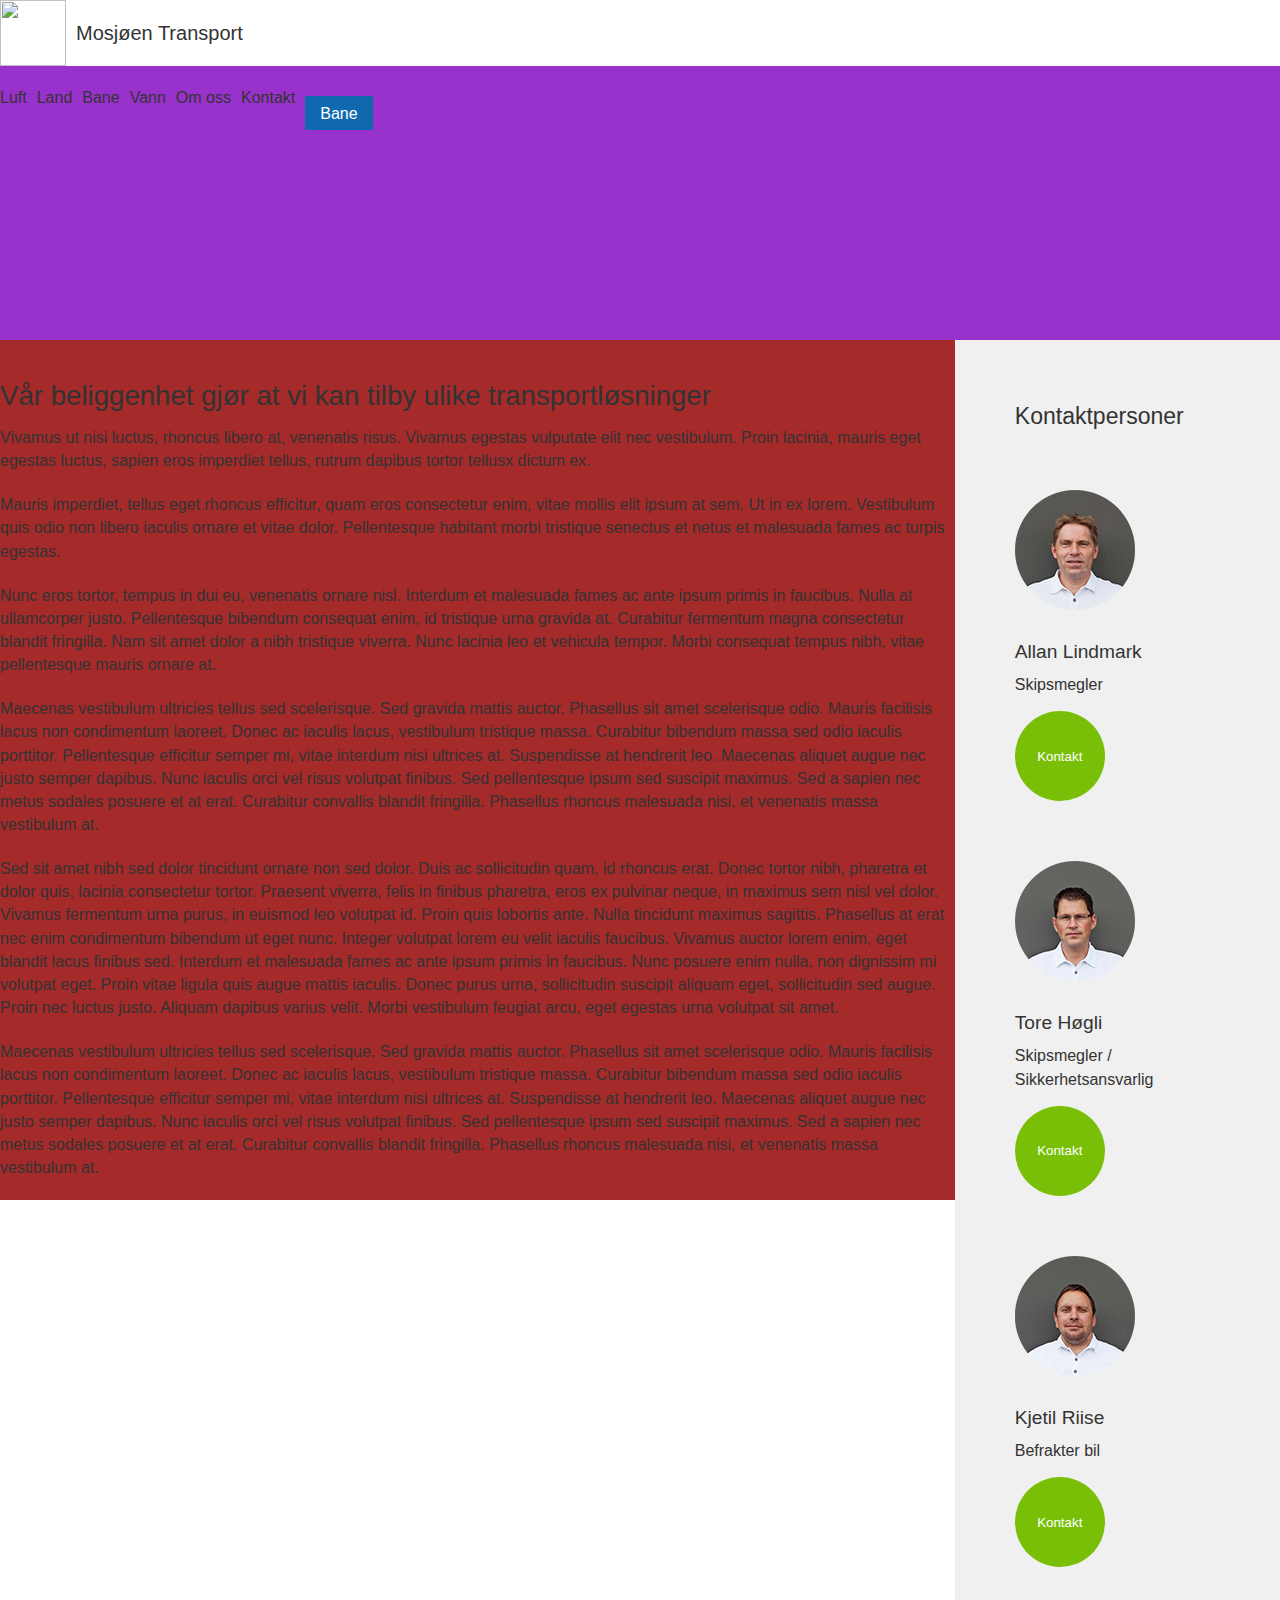
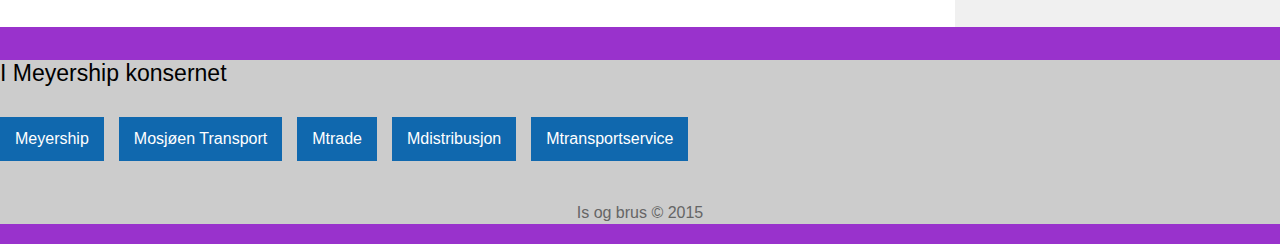
==== commit 9c000c5a: "sidebar float for xs and sm" ====
--- a/prototype/index.html
+++ b/prototype/index.html
@@ -67,10 +67,8 @@
 
 <div id="main-background" class="row">
 	
-	<div class="col-xs-12 col-md-8 main-content">
+	<div class="col-sm-12 col-md-8 main-content">
 		<div id="content">
-			<div class="col-md-6">123</div>
-			<div class="col-md-6">123</div>
 			<div class="col-md-12">
                 <h2>Vår beliggenhet gjør at vi kan tilby ulike transportløsninger</h2>
                 <p class="ingress">
@@ -84,34 +82,34 @@
             </div>
 		</div>	
 	</div>
-	<div id="sidebar" class="col-xs-12 col-md-4 main-content">
+	<div id="sidebar" class="col-sm-12 col-md-4 main-content">
 		<div class="margin-bottom-large">
             <h3>Kontaktpersoner</h3>
         </div>
         <div class="content">
             <div class="element contact-person margin-bottom-large margin-right-medium">
-                <div class="main-content margin-right-small">
+                <div class="left-col margin-right-small">
                     <img src="img/contacts/contact-1.png"/>
                     <h4 class="name">Allan Lindmark</h4>
                     <i class="title">Skipsmegler</i>
                 </div>
-                <button class="contact-button main-content">Kontakt</button>
+                <button class="right-col contact-button">Kontakt</button>
             </div>
             <div class="element contact-person margin-bottom-large margin-right-medium">
-                <div class="main-content margin-right-small">
+                <div class="left-col margin-right-small">
                     <img src="img/contacts/contact-2.png"/>
                     <h4 class="name">Tore Høgli</h4>
-                    <i class="title">Skipsmegler/Sikkerhetsansvarlig</i>
+                    <i class="title">Skipsmegler / Sikkerhetsansvarlig</i>
                 </div>
-                <button class="contact-button main-content">Kontakt</button>
+                <button class="right-col contact-button ">Kontakt</button>
             </div>
             <div class="element contact-person margin-bottom-large margin-right-medium">
-                <div class="main-content margin-right-small">
+                <div class="left-col margin-right-small">
                     <img src="img/contacts/contact-3.png"/>
                     <h4 class="name">Kjetil Riise</h4>
                     <i class="title">Befrakter bil</i>
                 </div>
-                <button class="contact-button main-content">Kontakt</button>
+                <button class="right-col contact-button">Kontakt</button>
             </div>
 
         </div>
@@ -125,12 +123,12 @@
 <div id="footer-outer" class="fluid-container footer-bg">
 
 	<div id="footer-inner" class="container">
-		
+
 		<div id="footer-partner-heading" class="mb-m">
 			<h3>I Meyership konsernet</h3>
 		</div>
-		
-		<div class="col-xs-12">	
+
+		<div class="col-xs-12">
 			<div id="footer-partner-links" class="mb-m">
 				<ul>
 					<li><a href=“#”>Meyership</a></li>
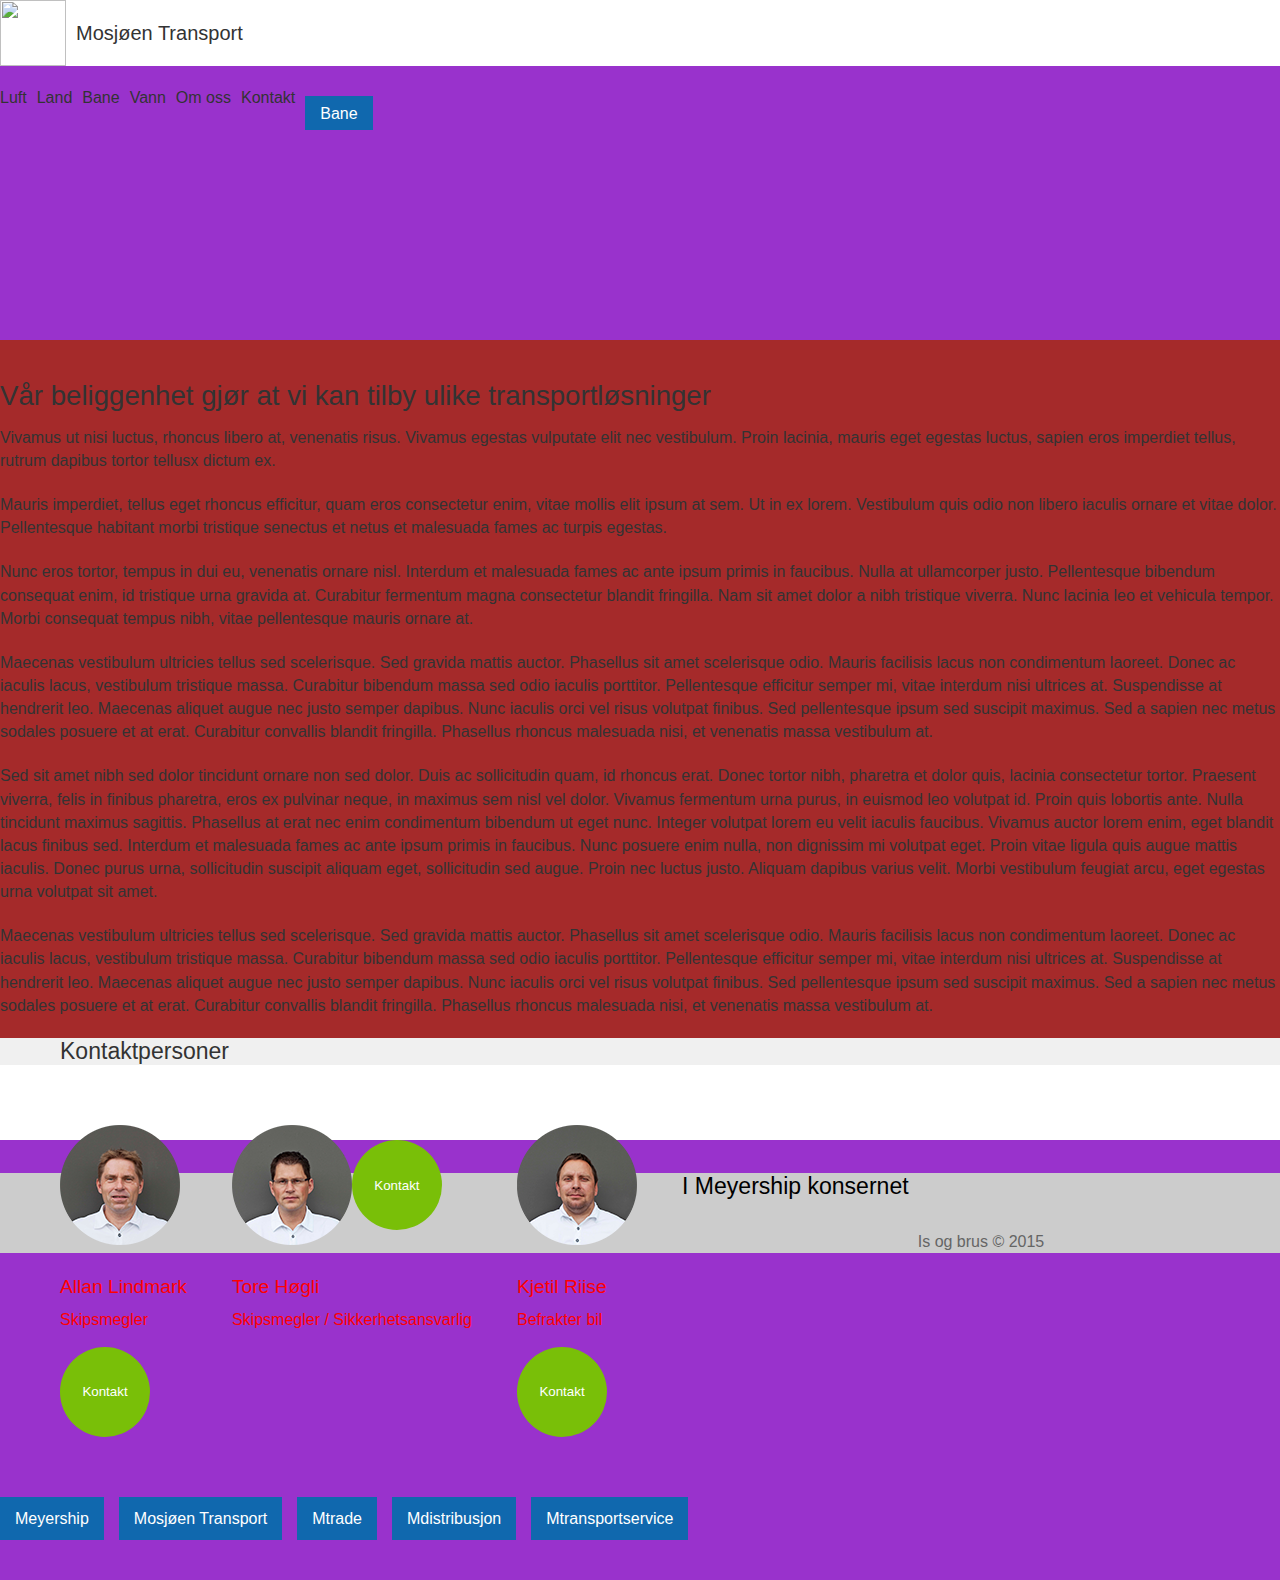
==== commit 5e100311: "css markup fix" ====
--- a/prototype/index.html
+++ b/prototype/index.html
@@ -67,7 +67,7 @@
 
 <div id="main-background" class="row">
 	
-	<div class="col-sm-12 col-md-8 main-content">
+	<div class="col-sm-12 col-md-8 side-by-side-fill-height">
 		<div id="content">
 			<div class="col-md-12">
                 <h2>Vår beliggenhet gjør at vi kan tilby ulike transportløsninger</h2>
@@ -82,35 +82,35 @@
             </div>
 		</div>	
 	</div>
-	<div id="sidebar" class="col-sm-12 col-md-4 main-content">
+	<div id="sidebar" class="col-sm-12 col-md-4 side-by-side-fill-height">
 		<div class="margin-bottom-large">
             <h3>Kontaktpersoner</h3>
         </div>
         <div class="content">
-            <div class="element contact-person margin-bottom-large margin-right-medium">
+            <a href="contact.html" class="element contact-person margin-bottom-large margin-right-medium">
                 <div class="left-col margin-right-small">
                     <img src="img/contacts/contact-1.png"/>
                     <h4 class="name">Allan Lindmark</h4>
                     <i class="title">Skipsmegler</i>
                 </div>
                 <button class="right-col contact-button">Kontakt</button>
-            </div>
-            <div class="element contact-person margin-bottom-large margin-right-medium">
+            </a>
+            <a href="contact.html" class="element contact-person margin-bottom-large margin-right-medium">
                 <div class="left-col margin-right-small">
                     <img src="img/contacts/contact-2.png"/>
                     <h4 class="name">Tore Høgli</h4>
                     <i class="title">Skipsmegler / Sikkerhetsansvarlig</i>
                 </div>
                 <button class="right-col contact-button ">Kontakt</button>
-            </div>
-            <div class="element contact-person margin-bottom-large margin-right-medium">
+            </a>
+            <a href="contact.html" class="element contact-person margin-bottom-large margin-right-medium">
                 <div class="left-col margin-right-small">
                     <img src="img/contacts/contact-3.png"/>
                     <h4 class="name">Kjetil Riise</h4>
                     <i class="title">Befrakter bil</i>
                 </div>
                 <button class="right-col contact-button">Kontakt</button>
-            </div>
+            </a>
 
         </div>
     </div>
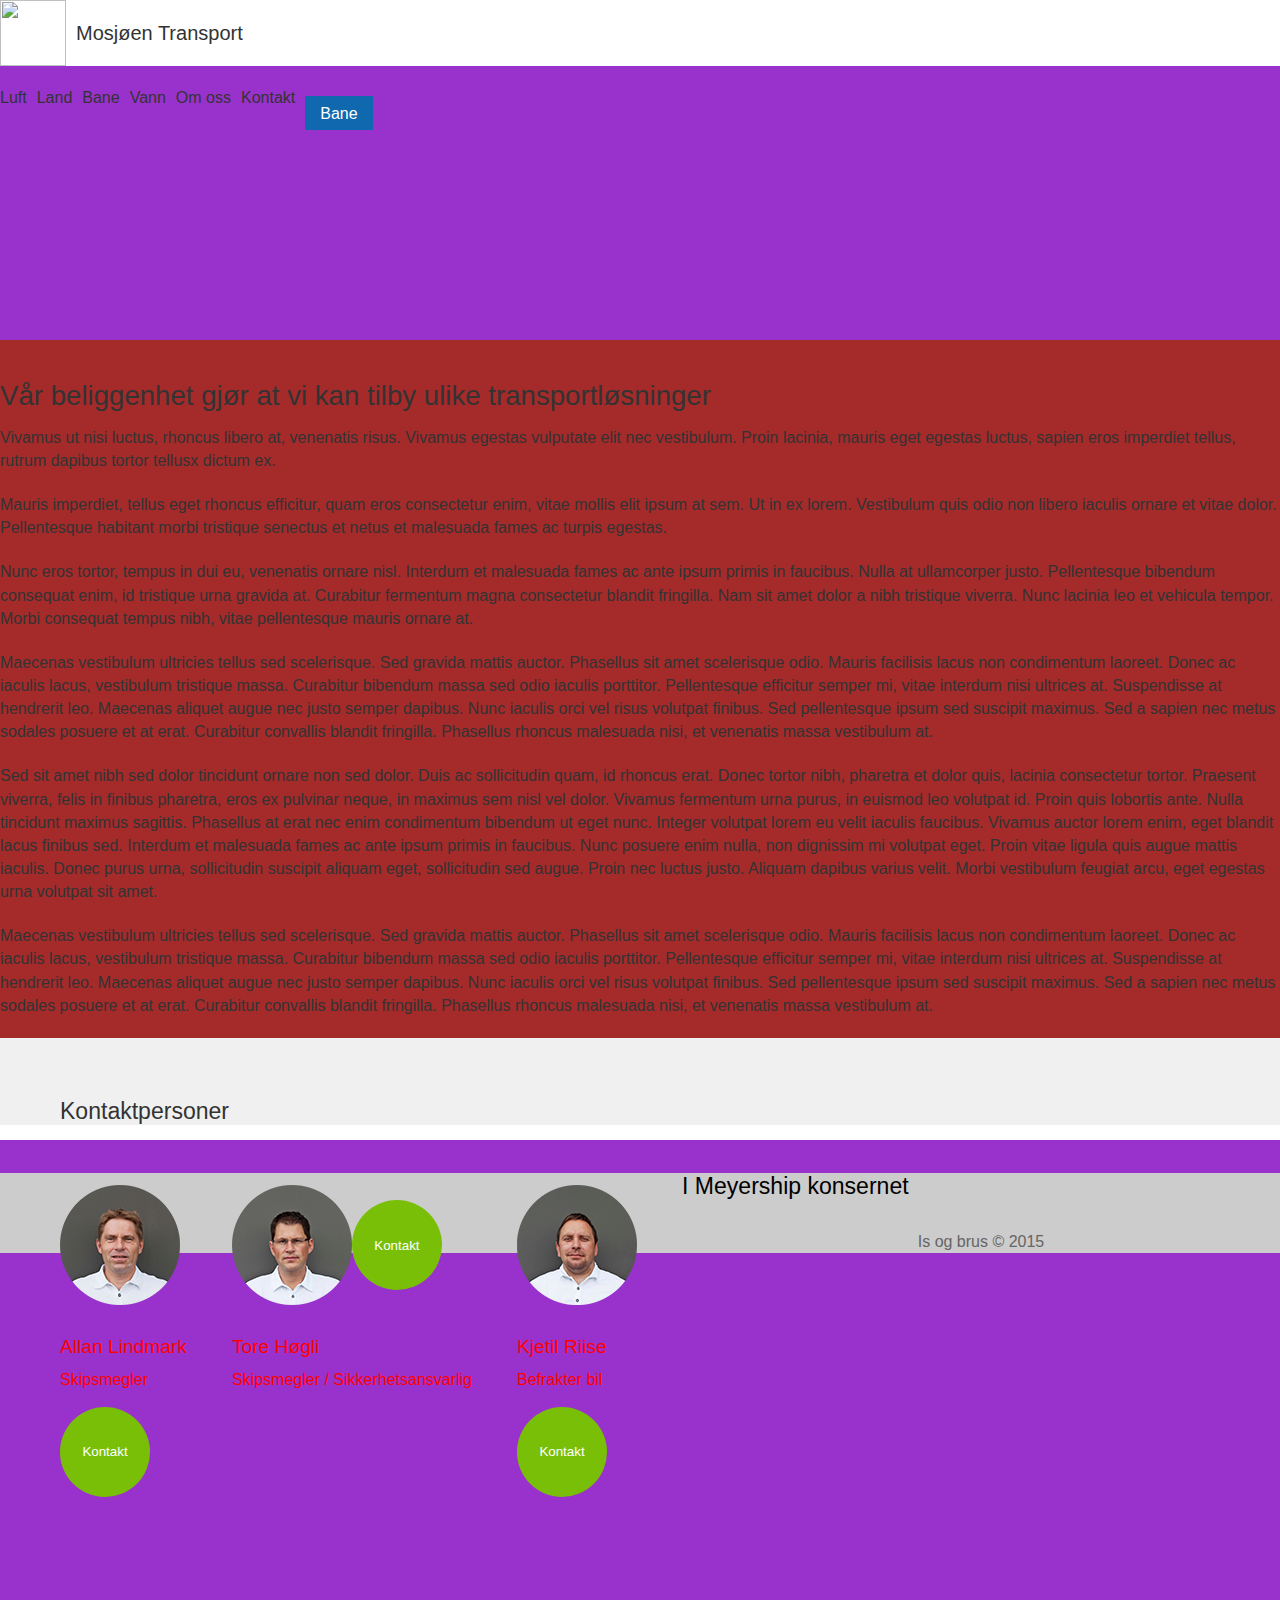
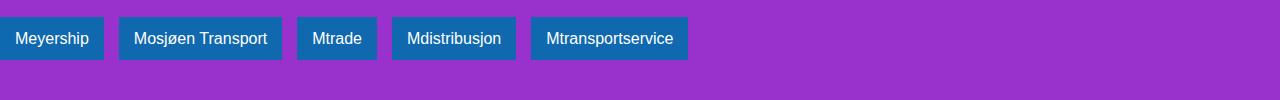
==== commit 19a9205a: "fixed header" ====
--- a/prototype/index.html
+++ b/prototype/index.html
@@ -6,149 +6,139 @@
        <!--  <link rel="shortcut icon" href="media/favicon.png" type="image/png"> -->
         <meta name="viewport" content="initial-scale=1.0,width=device-width" />        
 	
-	<!-- CSS -->
-	<link rel="stylesheet" href="css/bootstrap.css">
-	<link rel="stylesheet" href="css/style.css">
+        <!-- CSS -->
+        <link rel="stylesheet" href="css/bootstrap.css">
+        <link rel="stylesheet" href="css/style.css">
 
-       
-    <!-- SCRIPT -->
-	<script src="js/lib/jquery-2.1.3.min.js"></script>
 
-	<!-- LiveReload-->
-	<script>document.write('<script src="http://' + (location.host || 'localhost').split(':')[0] + ':35729/livereload.js?snipver=1"></' + 'script>')</script>
+        <!-- SCRIPT -->
+        <script src="js/lib/jquery-2.1.3.min.js"></script>
+
+        <!-- LiveReload-->
+        <script>document.write('<script src="http://' + (location.host || 'localhost').split(':')[0] + ':35729/livereload.js?snipver=1"></' + 'script>')</script>
         
     </head>
+    <body>
+        <div id="header" class="fluid-container header-bg ">
+            <div id="header-inner" class="container">
+                <div id="navigation" >
+                    <div class="row">
+                        <div id="branding" class="col-xs-8 col-md-4">
+                            <div id="logo">
+                                <img src="img/logo.png" alt="">
+                            </div>
+                            <div id="site-title">
+                                Mosjøen Transport
+                            </div>
+                        </div>
+                        <div class="col-xs-3 col-md-5">
+                            <ul id="product-menu">
+                                <li><a href=""></a>Luft</li>
+                                <li><a href=""></a>Land</li>
+                                <li><a href=""></a>Bane</li>
+                                <li><a href=""></a>Vann</li>
+                            </ul>
+                        </div>
+                        <div class="col-xs-3 col-md-2 col-md-push-1">
+                            <ul id="info-menu">
+                                <li><a href=""></a>Om oss</li>
+                                <li><a href=""></a>Kontakt</li>
+                            </ul>
+                        </div>
+                    </div>
 
-    <body>
-        
-<div id="header" class="fluid-container header-bg ">
-<div id="header-inner" class="container">
+                </div> <!-- #navigation -->
+            </div> <!-- #header-inner -->
+        </div> <!-- #header -->
 
-<div id="navigation" >
-	<div class="row">
-		<div id="branding" class="col-xs-8 col-md-4">
-			<div id="logo">
-			 	<img src="img/logo.png" alt="">	
-			</div>
-			<div id="site-title">
-				Mosjøen Transport
-			</div>
-		</div>	
-		<div class="col-xs-3 col-md-5">
-			<ul id="product-menu">
-				<li><a href=""></a>Luft</li>
-				<li><a href=""></a>Land</li>
-				<li><a href=""></a>Bane</li>
-				<li><a href=""></a>Vann</li>
-			</ul>
-		</div>
-		<div class="col-xs-3 col-md-2 col-md-push-1">
-			<ul id="info-menu">
-				<li><a href=""></a>Om oss</li>
-				<li><a href=""></a>Kontakt</li>
-			</ul>
-		</div>
-	</div>
-
-</div> <!-- #navigation -->
-</div> <!-- #header-inner -->
-</div> <!-- #header --> 
-
-	<div id="hero-image" style="background-image: url('img/januar-eksempel-55-web-cropped3.jpg');">
-	</div>		
+            <div id="hero-image" style="background-image: url('img/januar-eksempel-55-web-cropped3.jpg');">
+            </div>
 
 
 
-<div id="main" class="container">
+        <div id="main" class="container">
 
-	<div id="page-title">
-		<div class="page-title-text">Bane</div>
-	</div>	
+            <div id="page-title">
+                <div class="page-title-text">Bane</div>
+            </div>
 
-<div id="main-background" class="row">
-	
-	<div class="col-sm-12 col-md-8 side-by-side-fill-height">
-		<div id="content">
-			<div class="col-md-12">
-                <h2>Vår beliggenhet gjør at vi kan tilby ulike transportløsninger</h2>
-                <p class="ingress">
-                    Vivamus ut nisi luctus, rhoncus libero at, venenatis risus. Vivamus     egestas vulputate elit nec vestibulum. Proin lacinia, mauris eget egestas luctus, sapien eros imperdiet tellus, rutrum dapibus tortor tellusx dictum ex.
-                </p>
-                <p>Mauris imperdiet, tellus eget rhoncus efficitur, quam eros consectetur enim, vitae mollis elit ipsum at sem. Ut in ex lorem. Vestibulum quis odio non libero iaculis ornare et vitae dolor. Pellentesque habitant morbi tristique senectus et netus et malesuada fames ac turpis egestas.
-<p>Nunc eros tortor, tempus in dui eu, venenatis ornare nisl. Interdum et malesuada fames ac ante ipsum primis in faucibus. Nulla at ullamcorper justo. Pellentesque bibendum consequat enim, id tristique urna gravida at. Curabitur fermentum magna consectetur blandit fringilla. Nam sit amet dolor a nibh tristique viverra. Nunc lacinia leo et vehicula tempor. Morbi consequat tempus nibh, vitae pellentesque mauris ornare at.</p>
-<p>Maecenas vestibulum ultricies tellus sed scelerisque. Sed gravida mattis auctor. Phasellus sit amet scelerisque odio. Mauris facilisis lacus non condimentum laoreet. Donec ac iaculis lacus, vestibulum tristique massa. Curabitur bibendum massa sed odio iaculis porttitor. Pellentesque efficitur semper mi, vitae interdum nisi ultrices at. Suspendisse at hendrerit leo. Maecenas aliquet augue nec justo semper dapibus. Nunc iaculis orci vel risus volutpat finibus. Sed pellentesque ipsum sed suscipit maximus. Sed a sapien nec metus sodales posuere et at erat. Curabitur convallis blandit fringilla. Phasellus rhoncus malesuada nisi, et venenatis massa vestibulum at.</p><p> Sed sit amet nibh sed dolor tincidunt ornare non sed dolor.
-Duis ac sollicitudin quam, id rhoncus erat. Donec tortor nibh, pharetra et dolor quis, lacinia consectetur tortor. Praesent viverra, felis in finibus pharetra, eros ex pulvinar neque, in maximus sem nisl vel dolor. Vivamus fermentum urna purus, in euismod leo volutpat id. Proin quis lobortis ante. Nulla tincidunt maximus sagittis. Phasellus at erat nec enim condimentum bibendum ut eget nunc. Integer volutpat lorem eu velit iaculis faucibus. Vivamus auctor lorem enim, eget blandit lacus finibus sed. Interdum et malesuada fames ac ante ipsum primis in faucibus. Nunc posuere enim nulla, non dignissim mi volutpat eget. Proin vitae ligula quis augue mattis iaculis. Donec purus urna, sollicitudin suscipit aliquam eget, sollicitudin sed augue. Proin nec luctus justo. Aliquam dapibus varius velit. Morbi vestibulum feugiat arcu, eget egestas urna volutpat sit amet.</p>
-                <p>Maecenas vestibulum ultricies tellus sed scelerisque. Sed gravida mattis auctor. Phasellus sit amet scelerisque odio. Mauris facilisis lacus non condimentum laoreet. Donec ac iaculis lacus, vestibulum tristique massa. Curabitur bibendum massa sed odio iaculis porttitor. Pellentesque efficitur semper mi, vitae interdum nisi ultrices at. Suspendisse at hendrerit leo. Maecenas aliquet augue nec justo semper dapibus. Nunc iaculis orci vel risus volutpat finibus. Sed pellentesque ipsum sed suscipit maximus. Sed a sapien nec metus sodales posuere et at erat. Curabitur convallis blandit fringilla. Phasellus rhoncus malesuada nisi, et venenatis massa vestibulum at.</p>
+        <div id="main-background" class="row">
+
+            <div class="col-sm-12 col-md-8 side-by-side-fill-height">
+                <div id="content" class="margin-bottom-large">
+                    <div class="col-md-12">
+                        <h2>Vår beliggenhet gjør at vi kan tilby ulike transportløsninger</h2>
+                        <p class="ingress">
+                            Vivamus ut nisi luctus, rhoncus libero at, venenatis risus. Vivamus     egestas vulputate elit nec vestibulum. Proin lacinia, mauris eget egestas luctus, sapien eros imperdiet tellus, rutrum dapibus tortor tellusx dictum ex.
+                        </p>
+                        <p>Mauris imperdiet, tellus eget rhoncus efficitur, quam eros consectetur enim, vitae mollis elit ipsum at sem. Ut in ex lorem. Vestibulum quis odio non libero iaculis ornare et vitae dolor. Pellentesque habitant morbi tristique senectus et netus et malesuada fames ac turpis egestas.
+        <p>Nunc eros tortor, tempus in dui eu, venenatis ornare nisl. Interdum et malesuada fames ac ante ipsum primis in faucibus. Nulla at ullamcorper justo. Pellentesque bibendum consequat enim, id tristique urna gravida at. Curabitur fermentum magna consectetur blandit fringilla. Nam sit amet dolor a nibh tristique viverra. Nunc lacinia leo et vehicula tempor. Morbi consequat tempus nibh, vitae pellentesque mauris ornare at.</p>
+        <p>Maecenas vestibulum ultricies tellus sed scelerisque. Sed gravida mattis auctor. Phasellus sit amet scelerisque odio. Mauris facilisis lacus non condimentum laoreet. Donec ac iaculis lacus, vestibulum tristique massa. Curabitur bibendum massa sed odio iaculis porttitor. Pellentesque efficitur semper mi, vitae interdum nisi ultrices at. Suspendisse at hendrerit leo. Maecenas aliquet augue nec justo semper dapibus. Nunc iaculis orci vel risus volutpat finibus. Sed pellentesque ipsum sed suscipit maximus. Sed a sapien nec metus sodales posuere et at erat. Curabitur convallis blandit fringilla. Phasellus rhoncus malesuada nisi, et venenatis massa vestibulum at.</p><p> Sed sit amet nibh sed dolor tincidunt ornare non sed dolor.
+        Duis ac sollicitudin quam, id rhoncus erat. Donec tortor nibh, pharetra et dolor quis, lacinia consectetur tortor. Praesent viverra, felis in finibus pharetra, eros ex pulvinar neque, in maximus sem nisl vel dolor. Vivamus fermentum urna purus, in euismod leo volutpat id. Proin quis lobortis ante. Nulla tincidunt maximus sagittis. Phasellus at erat nec enim condimentum bibendum ut eget nunc. Integer volutpat lorem eu velit iaculis faucibus. Vivamus auctor lorem enim, eget blandit lacus finibus sed. Interdum et malesuada fames ac ante ipsum primis in faucibus. Nunc posuere enim nulla, non dignissim mi volutpat eget. Proin vitae ligula quis augue mattis iaculis. Donec purus urna, sollicitudin suscipit aliquam eget, sollicitudin sed augue. Proin nec luctus justo. Aliquam dapibus varius velit. Morbi vestibulum feugiat arcu, eget egestas urna volutpat sit amet.</p>
+                        <p>Maecenas vestibulum ultricies tellus sed scelerisque. Sed gravida mattis auctor. Phasellus sit amet scelerisque odio. Mauris facilisis lacus non condimentum laoreet. Donec ac iaculis lacus, vestibulum tristique massa. Curabitur bibendum massa sed odio iaculis porttitor. Pellentesque efficitur semper mi, vitae interdum nisi ultrices at. Suspendisse at hendrerit leo. Maecenas aliquet augue nec justo semper dapibus. Nunc iaculis orci vel risus volutpat finibus. Sed pellentesque ipsum sed suscipit maximus. Sed a sapien nec metus sodales posuere et at erat. Curabitur convallis blandit fringilla. Phasellus rhoncus malesuada nisi, et venenatis massa vestibulum at.</p>
+                    </div>
+                </div>
             </div>
-		</div>	
-	</div>
-	<div id="sidebar" class="col-sm-12 col-md-4 side-by-side-fill-height">
-		<div class="margin-bottom-large">
-            <h3>Kontaktpersoner</h3>
-        </div>
-        <div class="content">
-            <a href="contact.html" class="element contact-person margin-bottom-large margin-right-medium">
-                <div class="left-col margin-right-small">
-                    <img src="img/contacts/contact-1.png"/>
-                    <h4 class="name">Allan Lindmark</h4>
-                    <i class="title">Skipsmegler</i>
+            <div id="sidebar" class="col-sm-12 col-md-4 side-by-side-fill-height">
+                <div class="margin-bottom-large">
+                    <h3>Kontaktpersoner</h3>
                 </div>
-                <button class="right-col contact-button">Kontakt</button>
-            </a>
-            <a href="contact.html" class="element contact-person margin-bottom-large margin-right-medium">
-                <div class="left-col margin-right-small">
-                    <img src="img/contacts/contact-2.png"/>
-                    <h4 class="name">Tore Høgli</h4>
-                    <i class="title">Skipsmegler / Sikkerhetsansvarlig</i>
+                <div class="content margin-bottom-large">
+                    <a href="contact.html" class="element contact-person margin-bottom-large margin-right-medium">
+                        <div class="left-col margin-right-small">
+                            <img src="img/contacts/contact-1.png"/>
+                            <h4 class="name">Allan Lindmark</h4>
+                            <i class="title">Skipsmegler</i>
+                        </div>
+                        <button class="right-col contact-button">Kontakt</button>
+                    </a>
+                    <a href="contact.html" class="element contact-person margin-bottom-large margin-right-medium">
+                        <div class="left-col margin-right-small">
+                            <img src="img/contacts/contact-2.png"/>
+                            <h4 class="name">Tore Høgli</h4>
+                            <i class="title">Skipsmegler / Sikkerhetsansvarlig</i>
+                        </div>
+                        <button class="right-col contact-button ">Kontakt</button>
+                    </a>
+                    <a href="contact.html" class="element contact-person margin-bottom-large margin-right-medium">
+                        <div class="left-col margin-right-small">
+                            <img src="img/contacts/contact-3.png"/>
+                            <h4 class="name">Kjetil Riise</h4>
+                            <i class="title">Befrakter bil</i>
+                        </div>
+                        <button class="right-col contact-button">Kontakt</button>
+                    </a>
+
                 </div>
-                <button class="right-col contact-button ">Kontakt</button>
-            </a>
-            <a href="contact.html" class="element contact-person margin-bottom-large margin-right-medium">
-                <div class="left-col margin-right-small">
-                    <img src="img/contacts/contact-3.png"/>
-                    <h4 class="name">Kjetil Riise</h4>
-                    <i class="title">Befrakter bil</i>
+            </div>
+
+        </div> <!-- #main-background -->
+
+        </div> <!-- #main -->
+
+        <div id="footer-outer" class="fluid-container footer-bg">
+
+            <div id="footer-inner" class="container">
+
+                <div id="footer-partner-heading" class="mb-m">
+                    <h3>I Meyership konsernet</h3>
                 </div>
-                <button class="right-col contact-button">Kontakt</button>
-            </a>
 
-        </div>
-    </div>
-
-</div> <!-- #main-background -->
-
-</div> <!-- #main -->
-
-
-<div id="footer-outer" class="fluid-container footer-bg">
-
-	<div id="footer-inner" class="container">
-
-		<div id="footer-partner-heading" class="mb-m">
-			<h3>I Meyership konsernet</h3>
-		</div>
-
-		<div class="col-xs-12">
-			<div id="footer-partner-links" class="mb-m">
-				<ul>
-					<li><a href=“#”>Meyership</a></li>
-					<li><a href=“#”>Mosjøen Transport</a></li>
-					<li><a href=“#”>Mtrade</a></li>
-					<li><a href=“#”>Mdistribusjon</a></li>
-					<li><a href=“#”>Mtransportservice</a></li>
-				</ul>
-			</div>
-		</div>
-
-		<div id="footer-copyright" class="mb-s">
-			<p>Is og brus © 2015</p>
-		</div>
-
-
-	</div> <!-- #footer-inner -->
-</div> <!-- #footer-outer -->
-
-
+                <div class="col-xs-12">
+                    <div id="footer-partner-links" class="mb-m">
+                        <ul>
+                            <li><a href=“#”>Meyership</a></li>
+                            <li><a href=“#”>Mosjøen Transport</a></li>
+                            <li><a href=“#”>Mtrade</a></li>
+                            <li><a href=“#”>Mdistribusjon</a></li>
+                            <li><a href=“#”>Mtransportservice</a></li>
+                        </ul>
+                    </div>
+                </div>
+                <div id="footer-copyright" class="mb-s">
+                    <p>Is og brus © 2015</p>
+                </div>
+            </div> <!-- #footer-inner -->
+        </div> <!-- #footer-outer -->
     </body>
-    </html>
-
+</html>
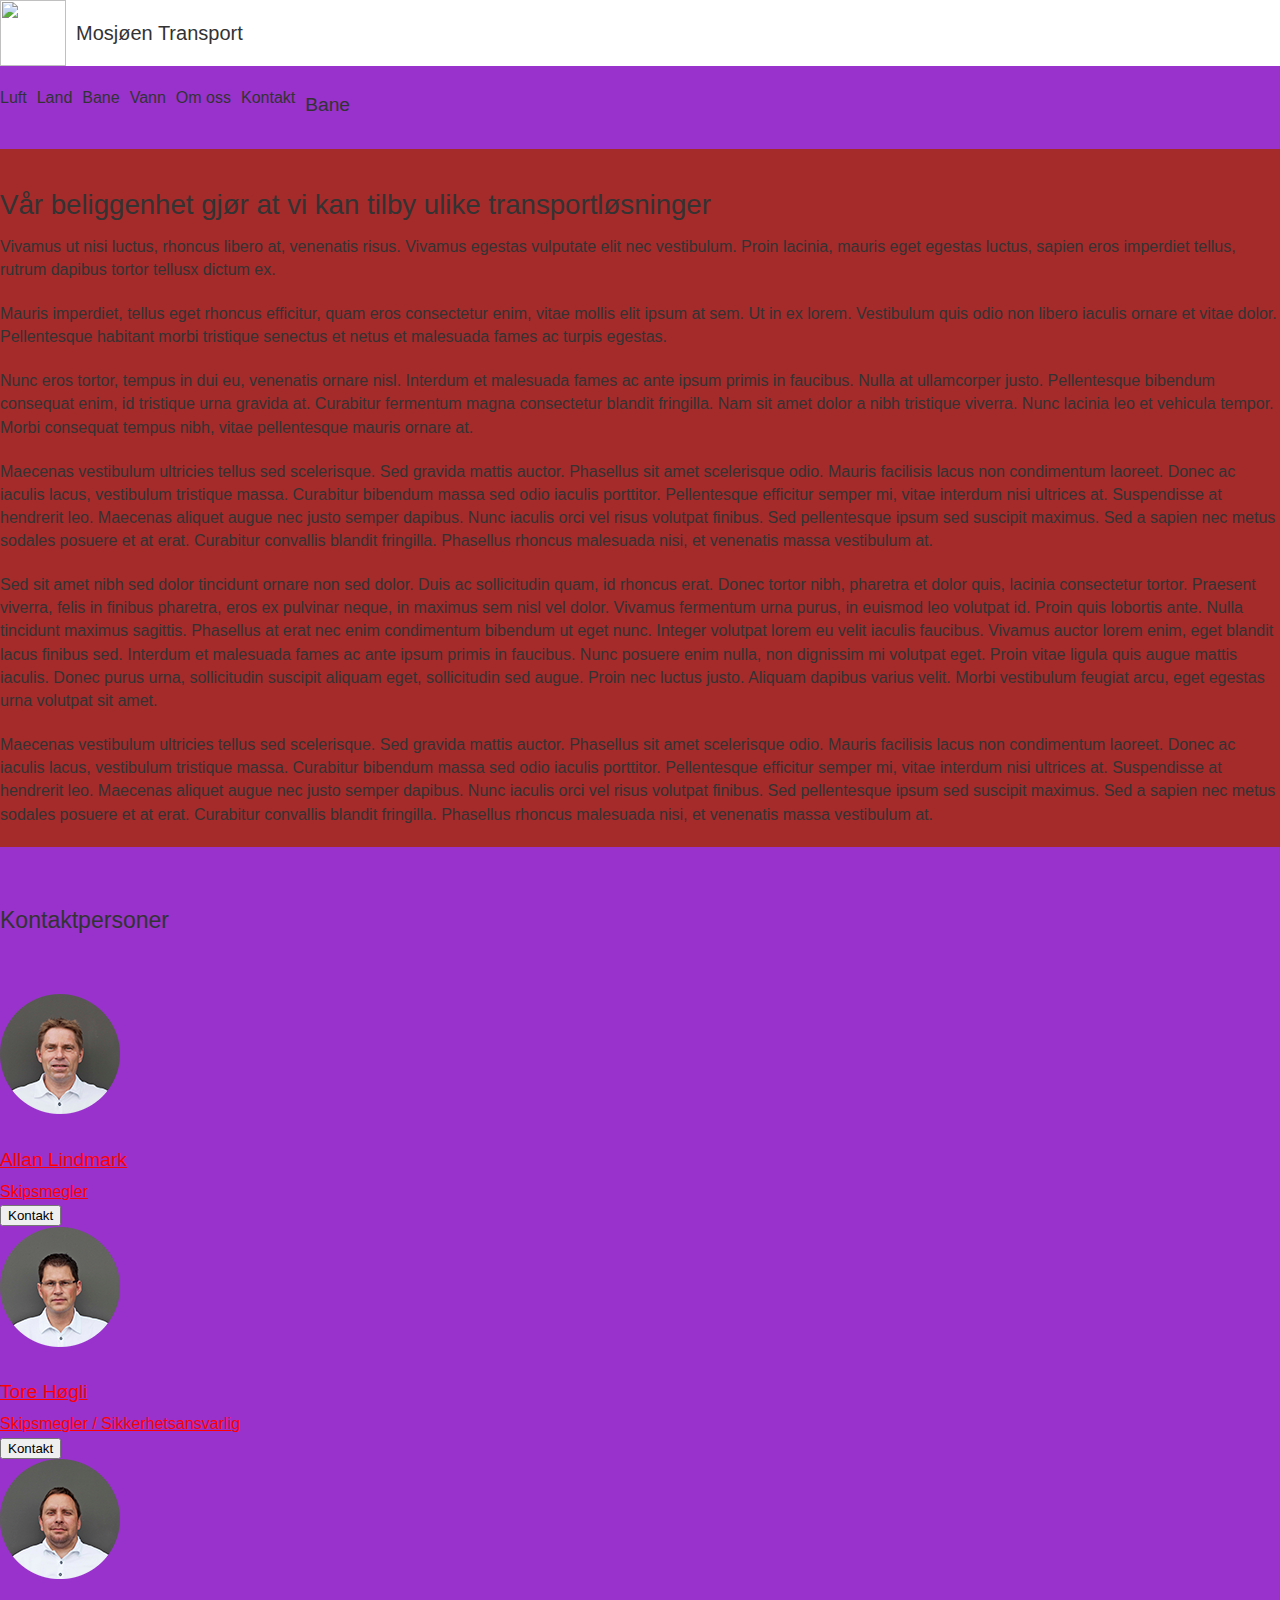
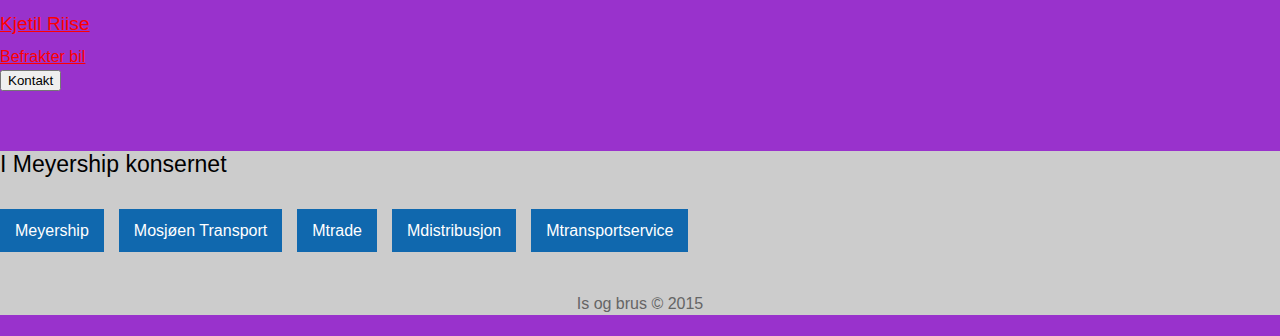
==== commit 5e146589: "cleaned up some padding" ====
--- a/prototype/index.html
+++ b/prototype/index.html
@@ -56,13 +56,17 @@
 
 
 
-        <div id="main" class="container">
+<div id="main">
+    <div id="wrapper" class="container">
 
-            <div id="page-title">
-                <div class="page-title-text">Bane</div>
+        <div id="content-header" class="row">
+            <div id="content-header-big">
+            <h4 id="content-header-heading">Bane</h4>
             </div>
+        </div>
 
-        <div id="main-background" class="row">
+
+        <div id="content-wrapper" class="row">
 
             <div class="col-sm-12 col-md-8 side-by-side-fill-height">
                 <div id="content" class="margin-bottom-large">
@@ -79,7 +83,7 @@
                     </div>
                 </div>
             </div>
-            <div id="sidebar" class="col-sm-12 col-md-4 side-by-side-fill-height">
+            <div id="sidebar-right" class="sidebar col-sm-12 col-md-4 side-by-side-fill-height">
                 <div class="margin-bottom-large">
                     <h3>Kontaktpersoner</h3>
                 </div>
@@ -113,8 +117,8 @@
             </div>
 
         </div> <!-- #main-background -->
-
         </div> <!-- #main -->
+    </div> <!-- #wrapper -->
 
         <div id="footer-outer" class="fluid-container footer-bg">
 
@@ -140,5 +144,8 @@
                 </div>
             </div> <!-- #footer-inner -->
         </div> <!-- #footer-outer -->
+    
+    </div><!-- #main --> 
+
     </body>
 </html>
